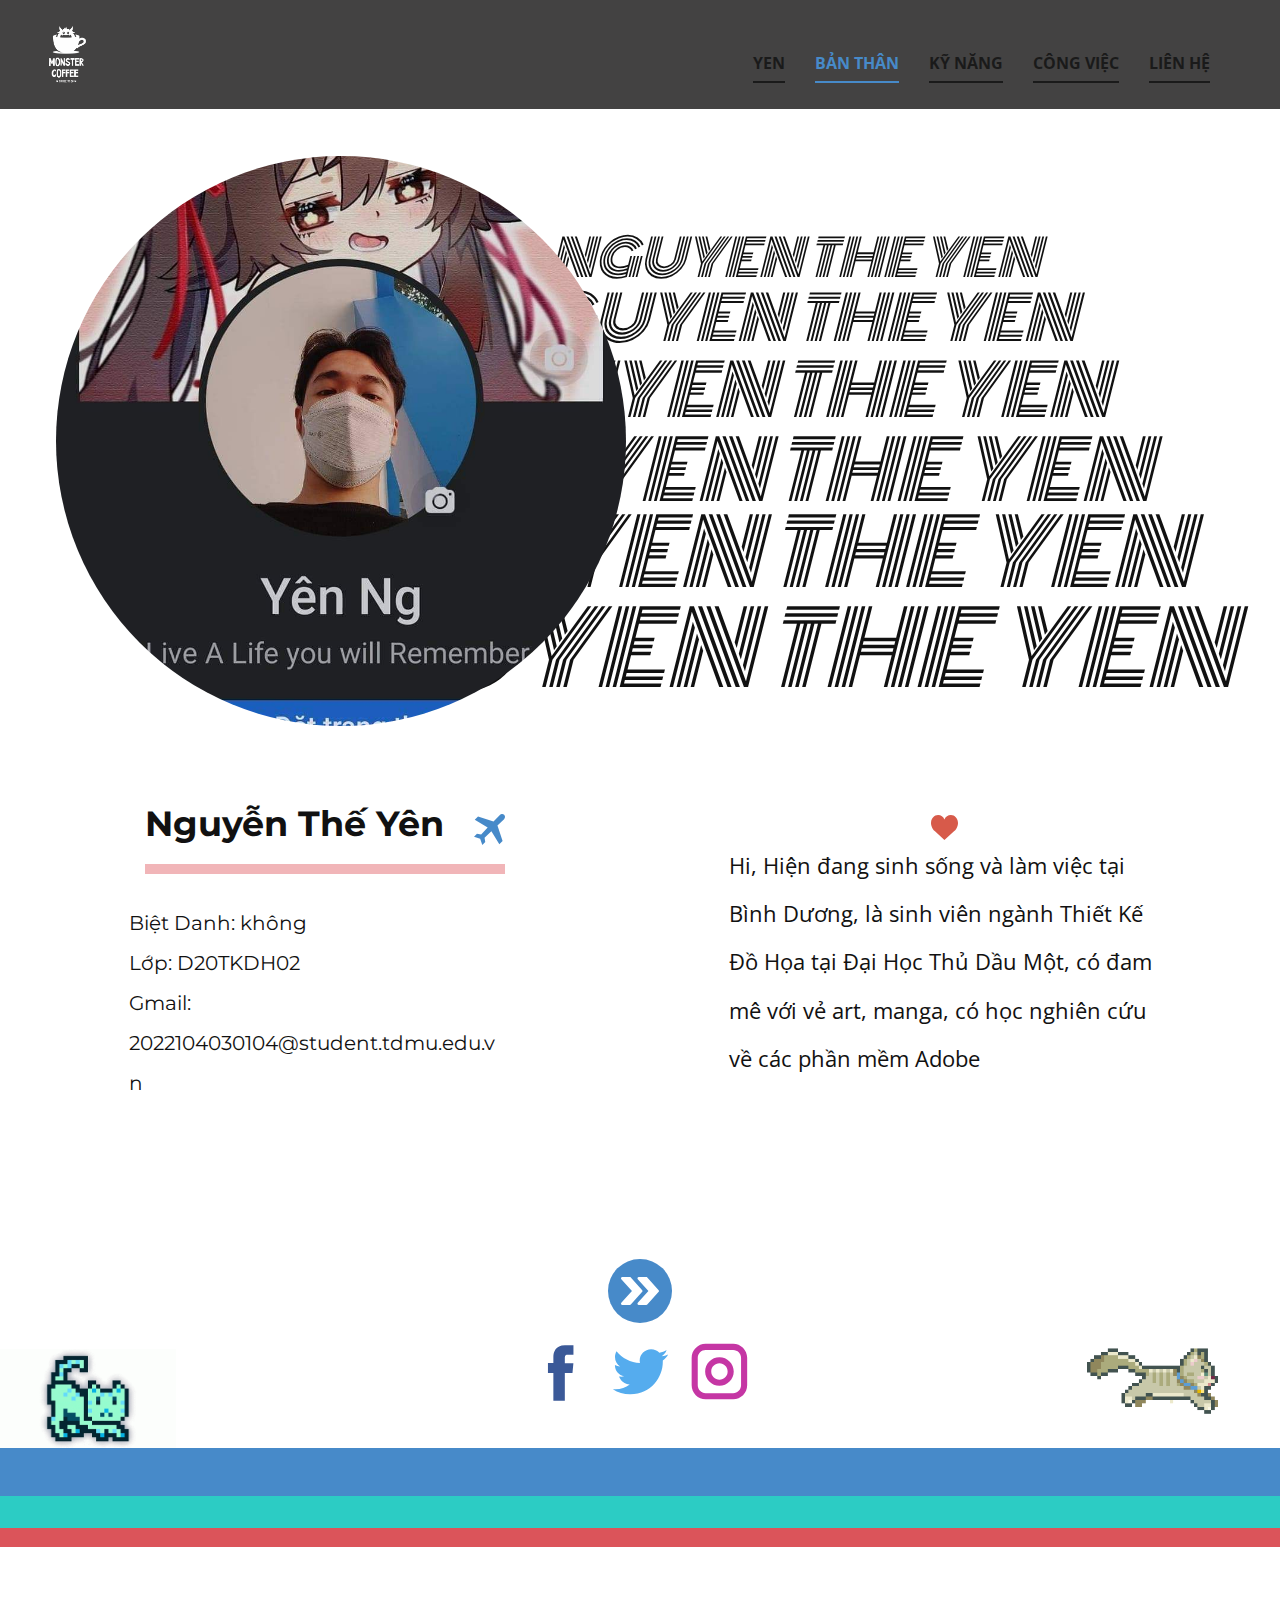
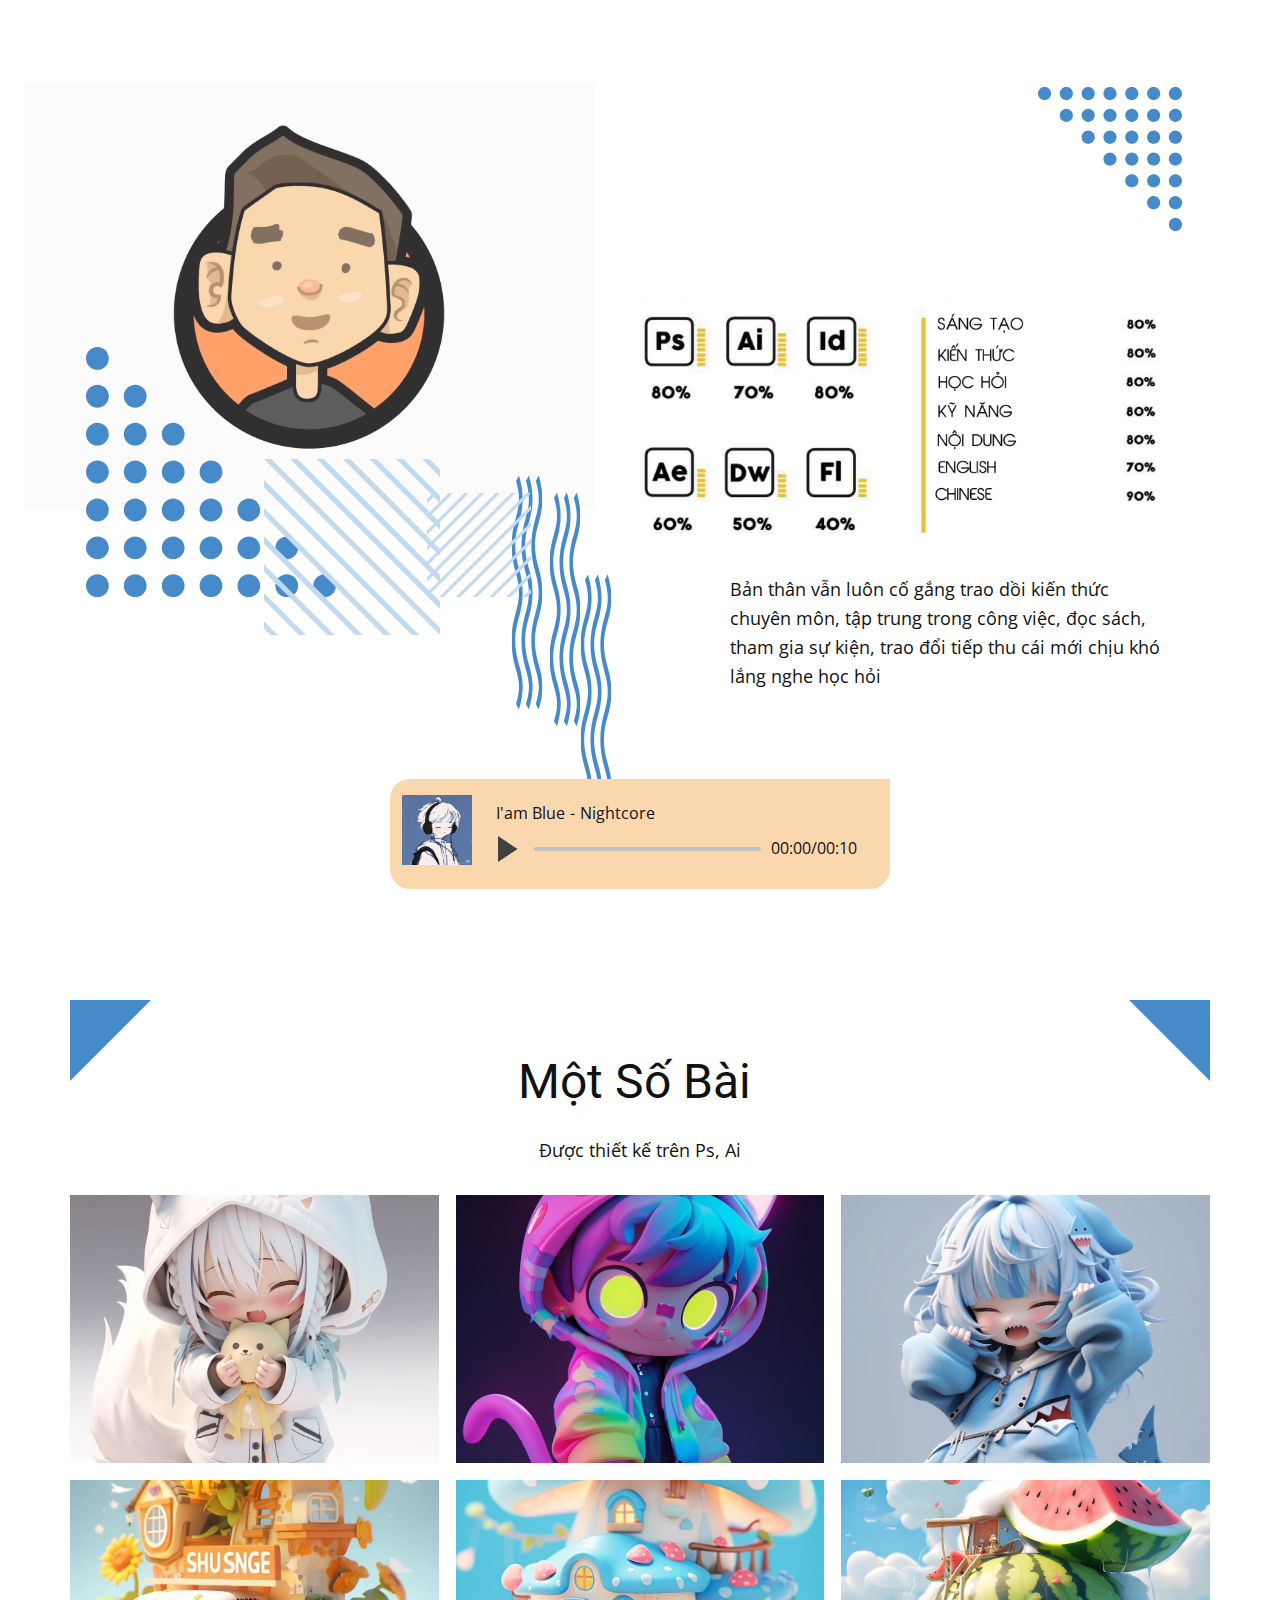
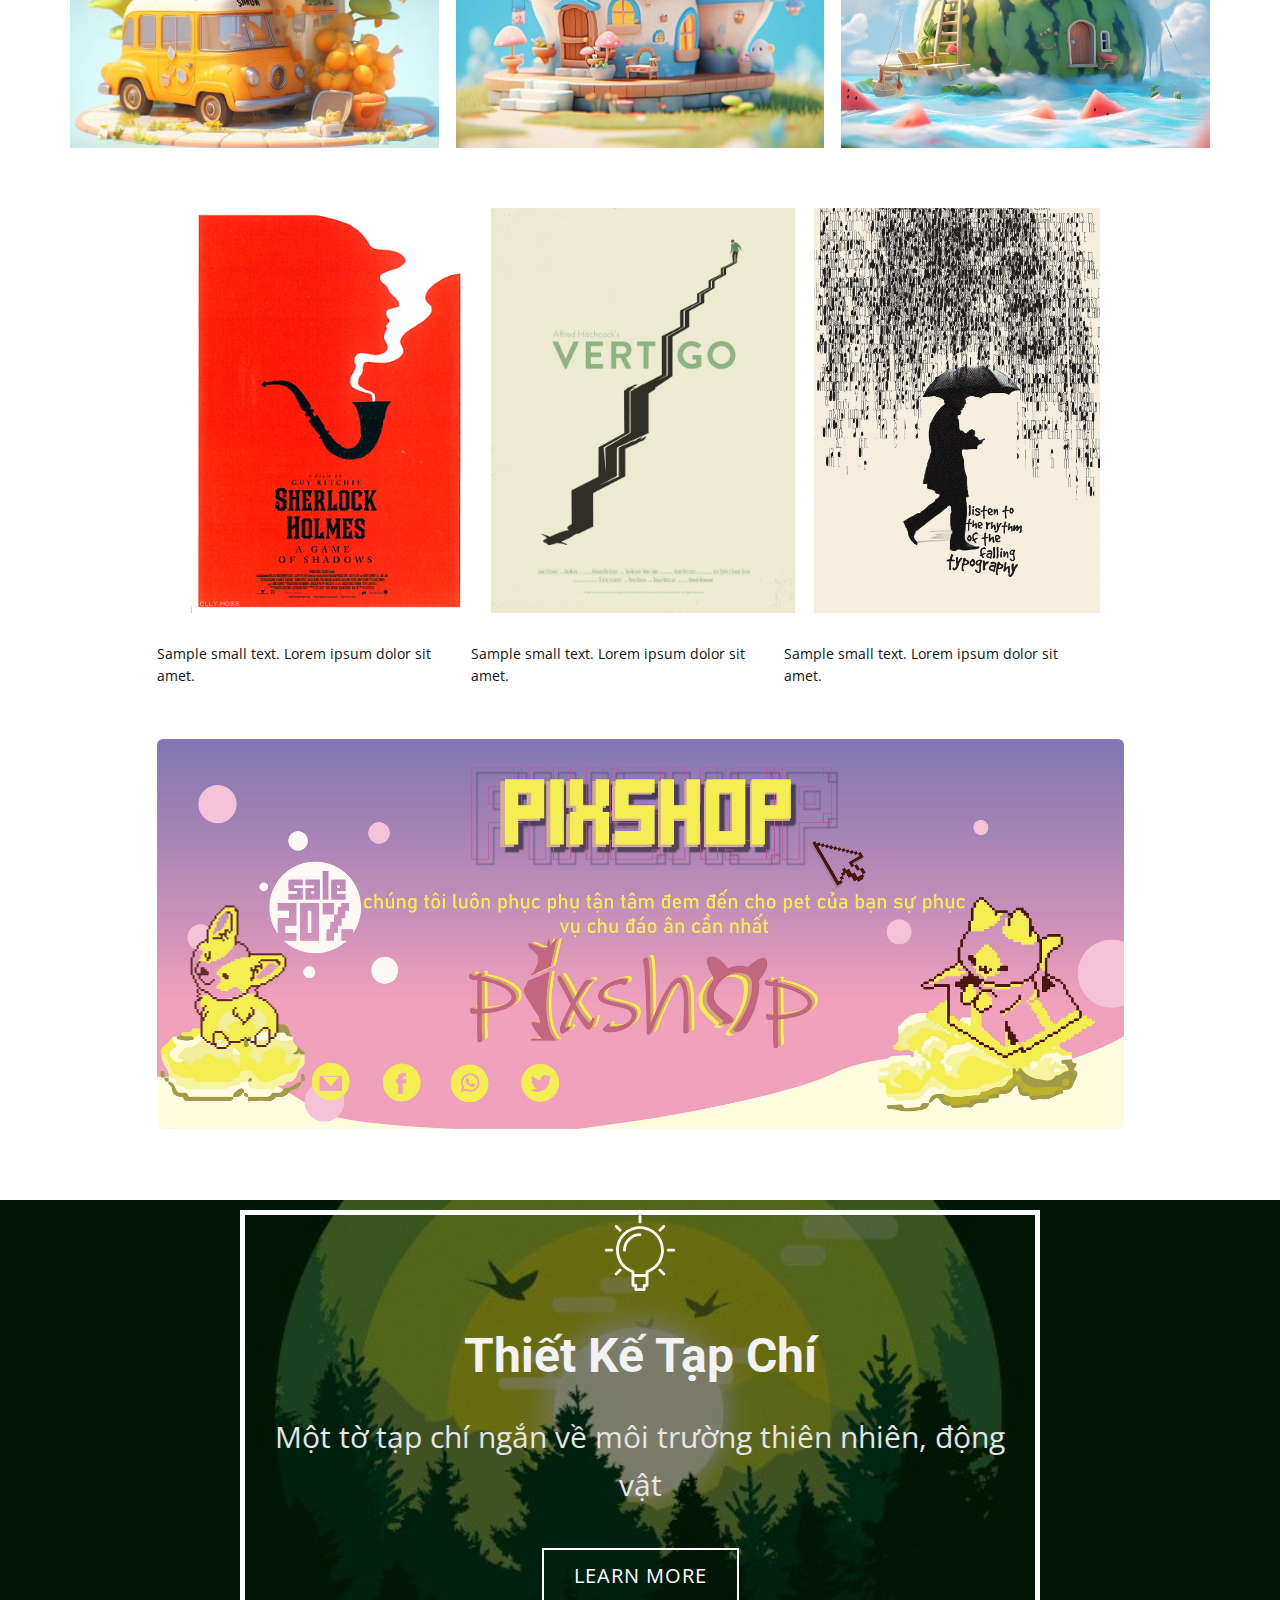
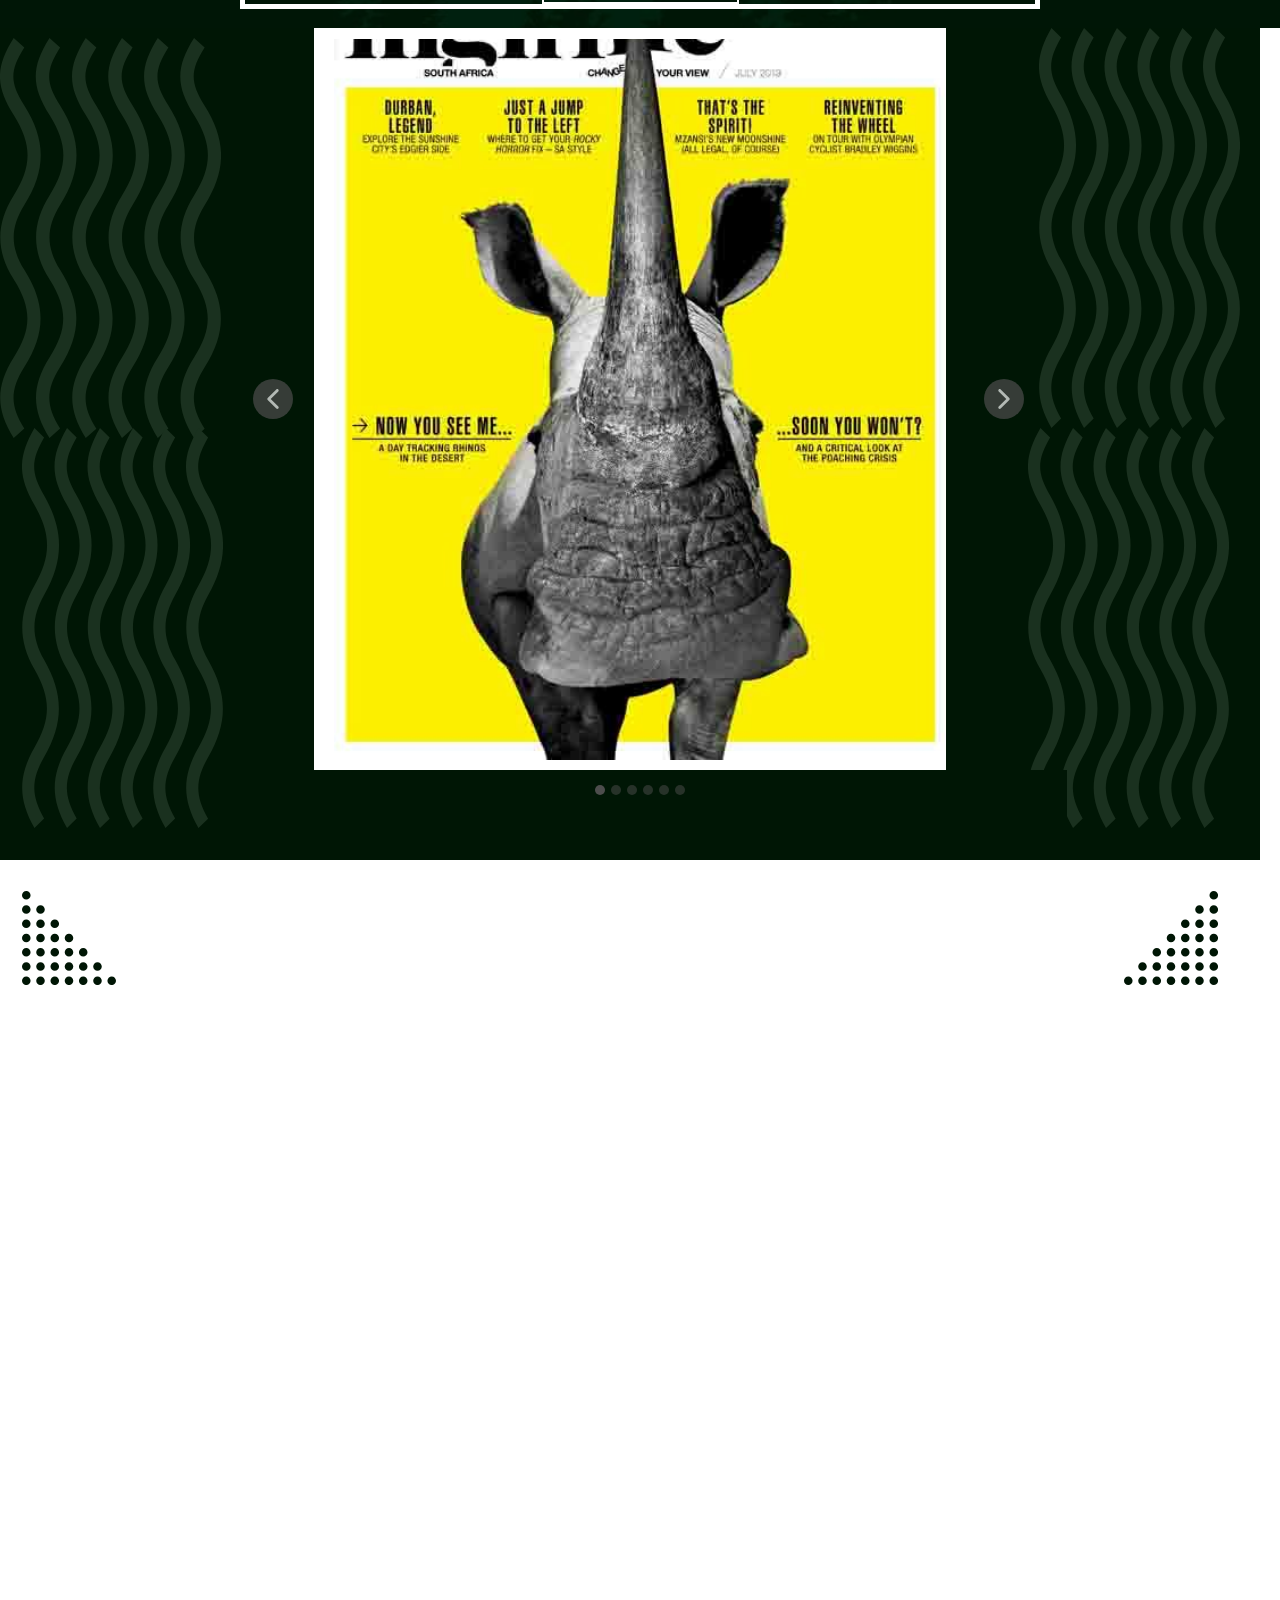
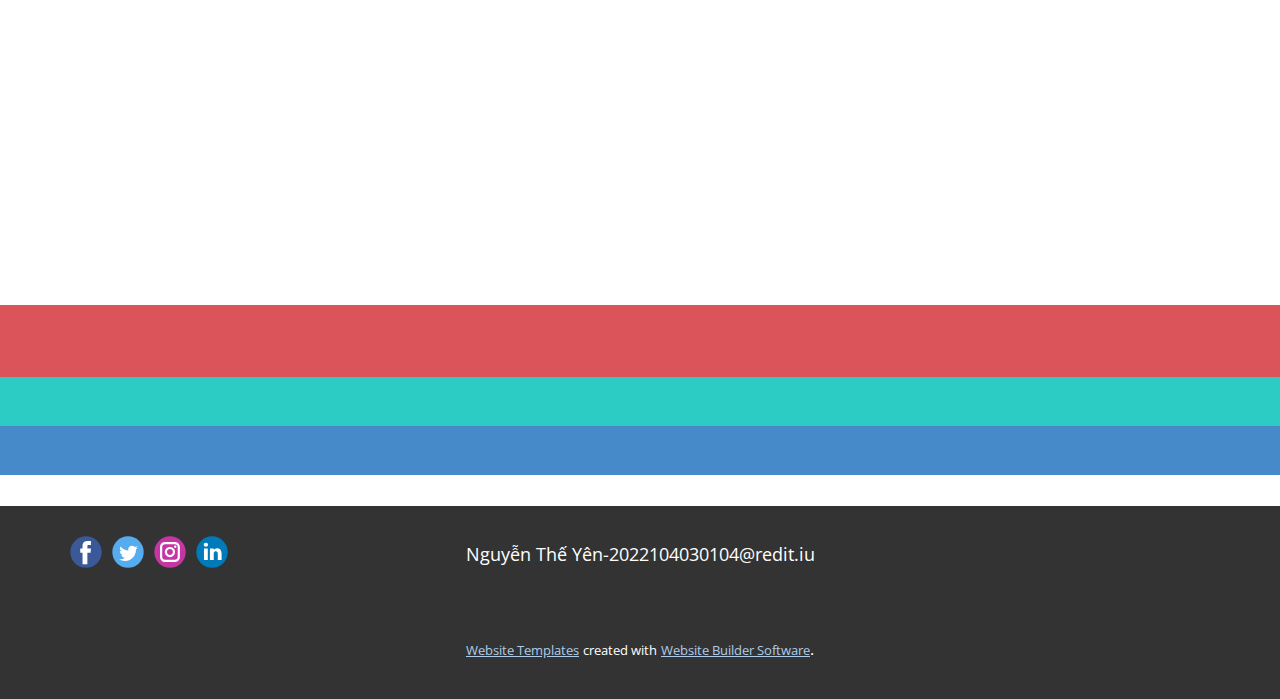
==== index.html @ 5bbfc41e "Add files via upload" ====
<!DOCTYPE html>
<html style="font-size: 16px;" lang="en"><head>
    <meta name="viewport" content="width=device-width, initial-scale=1.0">
    <meta charset="utf-8">
    <meta name="keywords" content="GradientFill, My Teams">
    <meta name="description" content="">
    <title>About</title>
    <link rel="stylesheet" href="nicepage.css" media="screen">
<link rel="stylesheet" href="About.css" media="screen">
    <script class="u-script" type="text/javascript" src="jquery.js" defer=""></script>
    <script class="u-script" type="text/javascript" src="nicepage.js" defer=""></script>
    <meta name="generator" content="Nicepage 5.14.0, nicepage.com">
    <meta name="referrer" content="origin">
    <link id="u-theme-google-font" rel="stylesheet" href="https://fonts.googleapis.com/css?family=Roboto:100,100i,300,300i,400,400i,500,500i,700,700i,900,900i|Open+Sans:300,300i,400,400i,500,500i,600,600i,700,700i,800,800i">
    <link id="u-page-google-font" rel="stylesheet" href="https://fonts.googleapis.com/css?family=Montserrat:100,100i,200,200i,300,300i,400,400i,500,500i,600,600i,700,700i,800,800i,900,900i|Lobster:400|Monoton:400">
    
    
    
    
    
    
    <script type="application/ld+json">{
		"@context": "http://schema.org",
		"@type": "Organization",
		"name": "",
		"logo": "images/MonsterCoffee.png",
		"sameAs": []
}</script>
    <meta name="theme-color" content="#478ac9">
    <meta property="og:title" content="About">
    <meta property="og:type" content="website">
  <meta data-intl-tel-input-cdn-path="intlTelInput/"></head>
  <body data-home-page="About.html" data-home-page-title="About" class="u-body u-overlap u-xl-mode" data-lang="en"><header class="u-clearfix u-header u-header" id="sec-ef77"><img class="u-image u-image-default u-image-1" src="images/MonsterCoffee.png" alt="" data-image-width="512" data-image-height="384"><nav class="u-align-left u-font-size-14 u-menu u-menu-one-level u-nav-spacing-25 u-offcanvas u-menu-1" data-responsive-from="MD">
        <div class="menu-collapse" style="font-size: 1rem; letter-spacing: 0px; font-weight: 700; text-transform: uppercase;">
          <a class="u-button-style u-custom-active-border-color u-custom-active-color u-custom-border u-custom-border-color u-custom-borders u-custom-hover-border-color u-custom-hover-color u-custom-left-right-menu-spacing u-custom-padding-bottom u-custom-text-active-color u-custom-text-color u-custom-text-decoration u-custom-text-hover-color u-custom-top-bottom-menu-spacing u-nav-link" href="#" style="padding: 4px 0px; font-size: calc(1em + 8px);">
            <svg class="u-svg-link" preserveAspectRatio="xMidYMin slice" viewBox="0 0 302 302" style=""><use xmlns:xlink="http://www.w3.org/1999/xlink" xlink:href="#svg-7b92"></use></svg>
            <svg xmlns="http://www.w3.org/2000/svg" xmlns:xlink="http://www.w3.org/1999/xlink" version="1.1" id="svg-7b92" x="0px" y="0px" viewBox="0 0 302 302" style="enable-background:new 0 0 302 302;" xml:space="preserve" class="u-svg-content"><g><rect y="36" width="302" height="30"></rect><rect y="236" width="302" height="30"></rect><rect y="136" width="302" height="30"></rect>
</g><g></g><g></g><g></g><g></g><g></g><g></g><g></g><g></g><g></g><g></g><g></g><g></g><g></g><g></g><g></g></svg>
          </a>
        </div>
        <div class="u-custom-menu u-nav-container">
          <ul class="u-custom-font u-nav u-spacing-30 u-text-font u-unstyled u-nav-1"><li class="u-nav-item"><a class="u-border-2 u-border-active-palette-1-base u-border-grey-90 u-border-hover-palette-1-base u-border-no-left u-border-no-right u-border-no-top u-button-style u-nav-link u-radius-7 u-text-active-palette-1-base u-text-grey-90 u-text-hover-palette-1-base" href="About.html#carousel_2aae" style="padding: 10px 0px;">Yen</a>
</li><li class="u-nav-item"><a class="u-border-2 u-border-active-palette-1-base u-border-grey-90 u-border-hover-palette-1-base u-border-no-left u-border-no-right u-border-no-top u-button-style u-nav-link u-radius-7 u-text-active-palette-1-base u-text-grey-90 u-text-hover-palette-1-base" href="About.html#carousel_2aae" style="padding: 10px 0px;">Bản Thân</a>
</li><li class="u-nav-item"><a class="u-border-2 u-border-active-palette-1-base u-border-grey-90 u-border-hover-palette-1-base u-border-no-left u-border-no-right u-border-no-top u-button-style u-nav-link u-radius-7 u-text-active-palette-1-base u-text-grey-90 u-text-hover-palette-1-base" href="About.html#carousel_15d8" style="padding: 10px 0px;">Kỹ Năng</a>
</li><li class="u-nav-item"><a class="u-border-2 u-border-active-palette-1-base u-border-grey-90 u-border-hover-palette-1-base u-border-no-left u-border-no-right u-border-no-top u-button-style u-nav-link u-radius-7 u-text-active-palette-1-base u-text-grey-90 u-text-hover-palette-1-base" href="About.html#sec-03ba" style="padding: 10px 0px;">Công Việc</a>
</li><li class="u-nav-item"><a class="u-border-2 u-border-active-palette-1-base u-border-grey-90 u-border-hover-palette-1-base u-border-no-left u-border-no-right u-border-no-top u-button-style u-nav-link u-radius-7 u-text-active-palette-1-base u-text-grey-90 u-text-hover-palette-1-base" href="About.html#carousel_a895" style="padding: 10px 0px;">Liên Hệ</a>
</li></ul>
        </div>
        <div class="u-custom-menu u-nav-container-collapse">
          <div class="u-align-center u-black u-container-style u-inner-container-layout u-opacity u-opacity-95 u-sidenav">
            <div class="u-inner-container-layout u-sidenav-overflow">
              <div class="u-menu-close"></div>
              <ul class="u-align-center u-nav u-popupmenu-items u-unstyled u-nav-2"><li class="u-nav-item"><a class="u-button-style u-nav-link" href="About.html#carousel_2aae">Yen</a>
</li><li class="u-nav-item"><a class="u-button-style u-nav-link" href="About.html#carousel_2aae">Bản Thân</a>
</li><li class="u-nav-item"><a class="u-button-style u-nav-link" href="About.html#carousel_15d8">Kỹ Năng</a>
</li><li class="u-nav-item"><a class="u-button-style u-nav-link" href="About.html#sec-03ba">Công Việc</a>
</li><li class="u-nav-item"><a class="u-button-style u-nav-link" href="About.html#carousel_a895">Liên Hệ</a>
</li></ul>
            </div>
          </div>
          <div class="u-black u-menu-overlay u-opacity u-opacity-70"></div>
        </div>
      </nav><a href="https://www.youtube.com/" class="u-image u-logo u-image-2" data-image-width="512" data-image-height="384" title="logo">
        <img src="images/MonsterCoffee.png" class="u-logo-image u-logo-image-1">
      </a></header>
    <section class="u-align-center u-clearfix u-lightbox u-section-1" id="carousel_2aae">
      
      
      
      
      
      
      
      <h1 class="u-custom-font u-hover-feature u-text u-text-1" data-animation-name="customAnimationIn" data-animation-duration="1000" data-animation-direction="">NGUYEN THE YEN</h1>
      <h1 class="u-custom-font u-hover-feature u-text u-text-2" data-animation-name="customAnimationIn" data-animation-duration="1000" data-animation-direction="">NGUYEN THE YEN</h1>
      <h1 class="u-custom-font u-hover-feature u-text u-text-3" data-animation-name="customAnimationIn" data-animation-duration="1000" data-animation-direction="">NGUYEN THE YEN</h1>
      <h1 class="u-custom-font u-hover-feature u-text u-text-4" data-animation-name="customAnimationIn" data-animation-duration="1000" data-animation-direction="">NGUYEN THE YEN</h1>
      <h1 class="u-custom-font u-hover-feature u-text u-text-5" data-animation-name="customAnimationIn" data-animation-duration="1000" data-animation-direction="">NGUYEN THE YEN</h1>
      <h1 class="u-custom-font u-hover-feature u-text u-text-6" data-animation-name="customAnimationIn" data-animation-duration="1000" data-animation-direction="">NGUYEN THE YEN</h1>
      <div class="u-hover-feature u-image u-image-circle u-image-1" data-image-width="958" data-image-height="960"></div>
      <h2 class="u-custom-font u-font-montserrat u-text u-text-default u-text-7">Nguyễn Thế Yên</h2><span class="u-icon u-icon-1"><svg class="u-svg-link" preserveAspectRatio="xMidYMin slice" viewBox="0 0 50 50" style=""><use xmlns:xlink="http://www.w3.org/1999/xlink" xlink:href="#svg-5631"></use></svg><svg class="u-svg-content" viewBox="0 0 50 50" x="0px" y="0px" id="svg-5631" style="enable-background:new 0 0 50 50;"><path style="fill:currentColor;" d="M24.85,10.126c2.018-4.783,6.628-8.125,11.99-8.125c7.223,0,12.425,6.179,13.079,13.543
	c0,0,0.353,1.828-0.424,5.119c-1.058,4.482-3.545,8.464-6.898,11.503L24.85,48L7.402,32.165c-3.353-3.038-5.84-7.021-6.898-11.503
	c-0.777-3.291-0.424-5.119-0.424-5.119C0.734,8.179,5.936,2,13.159,2C18.522,2,22.832,5.343,24.85,10.126z"></path></svg></span>
      <div class="u-shape u-shape-svg u-text-palette-1-base u-shape-1">
        <svg class="u-svg-link" preserveAspectRatio="none" viewBox="0 0 160 160" style=""><use xmlns:xlink="http://www.w3.org/1999/xlink" xlink:href="#svg-e3fe"></use></svg>
        <svg class="u-svg-content" viewBox="0 0 160 160" x="0px" y="0px" id="svg-e3fe"><g><g><path d="M155.5,4.5c-6.1-6.1-16.1-6-22,0.2l-32.8,34.2l-80-26.5L3.9,29.2l66.7,41.1l-33.7,35.2l-21.6-3.6L0,117.1l31.8,11.1
			L42.9,160l15.2-15.2l-3.6-21.6l35.2-33.7l41.1,66.7l16.8-16.8l-26.5-80l34.2-32.8C161.5,20.6,161.6,10.6,155.5,4.5z"></path>
</g>
</g></svg>
      </div>
      <p class="u-align-left u-text u-text-8">Hi, Hiện đang sinh sống và làm việc tại Bình Dương, là sinh viên ngành Thiết Kế Đồ Họa tại Đại Học Thủ Dầu Một, có đam mê với vẻ art, manga, có học nghiên cứu về các phần mềm Adobe&nbsp;</p>
      <div class="u-border-10 u-border-palette-2-light-2 u-line u-line-horizontal u-line-1"></div>
      <p class="u-align-left u-custom-font u-font-montserrat u-text u-text-9">Biệt Danh: không<br>Lớp: D20TKDH02<br>Gmail: 2022104030104@student.tdmu.edu.vn<br>
        <br>
        <br>
      </p><span class="u-icon u-icon-circle u-palette-1-base u-text-white u-icon-2"><svg class="u-svg-link" preserveAspectRatio="xMidYMin slice" viewBox="0 0 480.026 480.026" style=""><use xmlns:xlink="http://www.w3.org/1999/xlink" xlink:href="#svg-f6ea"></use></svg><svg class="u-svg-content" viewBox="0 0 480.026 480.026" x="0px" y="0px" id="svg-f6ea" style="enable-background:new 0 0 480.026 480.026;"><g><g><path d="M475.922,229.325l-144-160c-3.072-3.392-7.36-5.312-11.904-5.312h-96c-6.304,0-12.032,3.712-14.624,9.472    c-2.56,5.792-1.504,12.544,2.72,17.216l134.368,149.312l-134.368,149.28c-4.224,4.704-5.312,11.456-2.72,17.216    c2.592,5.792,8.32,9.504,14.624,9.504h96c4.544,0,8.832-1.952,11.904-5.28l144-160    C481.394,244.653,481.394,235.373,475.922,229.325z"></path>
</g>
</g><g><g><path d="M267.922,229.325l-144-160c-3.072-3.392-7.36-5.312-11.904-5.312h-96c-6.304,0-12.032,3.712-14.624,9.472    c-2.56,5.792-1.504,12.544,2.72,17.216l134.368,149.312L4.114,389.293c-4.224,4.704-5.312,11.456-2.72,17.216    c2.592,5.792,8.32,9.504,14.624,9.504h96c4.544,0,8.832-1.952,11.904-5.28l144-160    C273.394,244.653,273.394,235.373,267.922,229.325z"></path>
</g>
</g></svg></span>
      <div class="u-social-icons u-spacing-10 u-social-icons-1">
        <a class="u-social-url" title="facebook" target="_blank" href="https://facebook.com/name"><span class="u-icon u-social-facebook u-social-icon u-icon-3"><svg class="u-svg-link" preserveAspectRatio="xMidYMin slice" viewBox="0 0 112 112" style=""><use xmlns:xlink="http://www.w3.org/1999/xlink" xlink:href="#svg-26db"></use></svg><svg class="u-svg-content" viewBox="0 0 112 112" x="0" y="0" id="svg-26db"><path fill="currentColor" d="M75.5,28.8H65.4c-1.5,0-4,0.9-4,4.3v9.4h13.9l-1.5,15.8H61.4v45.1H42.8V58.3h-8.8V42.4h8.8V32.2
c0-7.4,3.4-18.8,18.8-18.8h13.8v15.4H75.5z"></path></svg></span>
        </a>
        <a class="u-social-url" title="twitter" target="_blank" href="https://twitter.com/name"><span class="u-icon u-social-icon u-social-twitter u-icon-4"><svg class="u-svg-link" preserveAspectRatio="xMidYMin slice" viewBox="0 0 112 112" style=""><use xmlns:xlink="http://www.w3.org/1999/xlink" xlink:href="#svg-1af0"></use></svg><svg class="u-svg-content" viewBox="0 0 112 112" x="0" y="0" id="svg-1af0"><path fill="currentColor" d="M92.2,38.2c0,0.8,0,1.6,0,2.3c0,24.3-18.6,52.4-52.6,52.4c-10.6,0.1-20.2-2.9-28.5-8.2
	c1.4,0.2,2.9,0.2,4.4,0.2c8.7,0,16.7-2.9,23-7.9c-8.1-0.2-14.9-5.5-17.3-12.8c1.1,0.2,2.4,0.2,3.4,0.2c1.6,0,3.3-0.2,4.8-0.7
	c-8.4-1.6-14.9-9.2-14.9-18c0-0.2,0-0.2,0-0.2c2.5,1.4,5.4,2.2,8.4,2.3c-5-3.3-8.3-8.9-8.3-15.4c0-3.4,1-6.5,2.5-9.2
	c9.1,11.1,22.7,18.5,38,19.2c-0.2-1.4-0.4-2.8-0.4-4.3c0.1-10,8.3-18.2,18.5-18.2c5.4,0,10.1,2.2,13.5,5.7c4.3-0.8,8.1-2.3,11.7-4.5
	c-1.4,4.3-4.3,7.9-8.1,10.1c3.7-0.4,7.3-1.4,10.6-2.9C98.9,32.3,95.7,35.5,92.2,38.2z"></path></svg></span>
        </a>
        <a class="u-social-url" title="instagram" target="_blank" href="https://instagram.com/name"><span class="u-icon u-social-icon u-social-instagram u-icon-5"><svg class="u-svg-link" preserveAspectRatio="xMidYMin slice" viewBox="0 0 112 112" style=""><use xmlns:xlink="http://www.w3.org/1999/xlink" xlink:href="#svg-e34d"></use></svg><svg class="u-svg-content" viewBox="0 0 112 112" x="0" y="0" id="svg-e34d"><path fill="currentColor" d="M55.9,32.9c-12.8,0-23.2,10.4-23.2,23.2s10.4,23.2,23.2,23.2s23.2-10.4,23.2-23.2S68.7,32.9,55.9,32.9z
	 M55.9,69.4c-7.4,0-13.3-6-13.3-13.3c-0.1-7.4,6-13.3,13.3-13.3s13.3,6,13.3,13.3C69.3,63.5,63.3,69.4,55.9,69.4z"></path><path fill="#FFFFFF" d="M79.7,26.8c-3,0-5.4,2.5-5.4,5.4s2.5,5.4,5.4,5.4c3,0,5.4-2.5,5.4-5.4S82.7,26.8,79.7,26.8z"></path><path fill="currentColor" d="M78.2,11H33.5C21,11,10.8,21.3,10.8,33.7v44.7c0,12.6,10.2,22.8,22.7,22.8h44.7c12.6,0,22.7-10.2,22.7-22.7
	V33.7C100.8,21.1,90.6,11,78.2,11z M91,78.4c0,7.1-5.8,12.8-12.8,12.8H33.5c-7.1,0-12.8-5.8-12.8-12.8V33.7
	c0-7.1,5.8-12.8,12.8-12.8h44.7c7.1,0,12.8,5.8,12.8,12.8V78.4z"></path></svg></span>
        </a>
      </div>
      <img class="u-image u-image-contain u-image-default u-preserve-proportions u-image-2" src="images/giphy.gif" alt="" data-image-width="240" data-image-height="180">
      <img class="u-image u-image-contain u-image-default u-image-3" src="images/colorful-pixel-cute-cat-l7gbiejnnk2f75f5.gif" alt="" data-image-width="886" data-image-height="500">
      <div class="u-expanded-width u-palette-1-base u-shape u-shape-rectangle u-shape-2"></div>
      <div class="u-expanded-width u-palette-4-base u-shape u-shape-rectangle u-shape-3"></div>
      <div class="u-expanded-width u-palette-2-base u-shape u-shape-rectangle u-shape-4"></div>
    </section>
    <section class="u-clearfix u-section-2" id="carousel_15d8">
      
      <div class="u-clearfix u-sheet u-sheet-1">
        <img class="u-image u-image-contain u-image-default u-image-1" src="images/GloryAmadeaGraphicDesignPortfolio2016-01.jpg" alt="" data-image-width="4396" data-image-height="2042">
        <img class="u-image u-image-default u-image-2" src="images/8145a871d9c4d67ec06e047ccc6574b4.gif" alt="" data-image-width="800" data-image-height="600">
        <div class="u-shape u-shape-svg u-text-palette-1-base u-shape-1" data-animation-name="flipIn" data-animation-duration="1000" data-animation-direction="X">
          <svg class="u-svg-link" preserveAspectRatio="none" viewBox="0 0 160 130" style=""><use xmlns:xlink="http://www.w3.org/1999/xlink" xlink:href="#svg-6f43"></use></svg>
          <svg class="u-svg-content" viewBox="0 0 160 130" x="0px" y="0px" id="svg-6f43"><path d="M52.6,11.4C12,28.8-29.7,90.3,29.4,124c19.1,10.9,43.7,6.6,57.2-10.7c0.4-0.5,0.8-1,1.1-1.5c17.8-24.6,32.6-4.1,48.4-8.5
	C180.4,91.2,168.9-38.5,52.6,11.4z"></path></svg>
        </div>
        <div class="u-align-left u-rotation-parent u-rotation-parent-1">
          <div class="u-shape u-shape-svg u-text-palette-1-base u-shape-2">
            <svg class="u-svg-link" preserveAspectRatio="none" viewBox="0 0 160 50" style=""><use xmlns:xlink="http://www.w3.org/1999/xlink" xlink:href="#svg-0b47"></use></svg>
            <svg class="u-svg-content" viewBox="0 0 160 50" x="0px" y="0px" id="svg-0b47" style="enable-background:new 0 0 160 50;"><path d="M133,26.7c-13.9,9.7-25.8,9.7-39.8,0c-9.1-6.3-16.8-6.3-25.9,0c-13.8,9.6-25.1,9.6-38.9,0c-9.2-6.4-15.4-6.4-24.6,0L0,22
	c11.2-7.8,20.6-8.1,32.2,0c11,7.6,19,8.5,31.3,0c11.6-8.1,22.4-7.7,33.5,0c11.4,8,20.3,8.3,32.2,0c11.6-8.1,19.2-8.1,30.8,0
	l-3.8,4.7C146.9,20.2,142.3,20.2,133,26.7z M133,10.8c-13.9,9.7-25.8,9.7-39.8,0c-9.1-6.3-16.8-6.3-25.9,0
	c-13.8,9.6-25.1,9.6-38.9,0c-9.2-6.4-15.4-6.4-24.6,0L0,6.1c11.2-7.8,20.6-8.1,32.2,0c11,7.6,19,8.5,31.3,0C75.1-2,85.9-1.6,97,6.1
	c11.4,8,20.3,8.3,32.2,0C140.8-2,148.4-2,160,6.1l-3.8,4.7C146.9,4.3,142.3,4.3,133,10.8z M32.2,38c11,7.6,19,8.5,31.3,0
	c11.6-8.1,22.4-7.7,33.5,0c11.4,8,20.3,8.3,32.2,0c11.6-8.1,19.2-8.1,30.8,0l-3.8,4.7c-9.3-6.5-13.9-6.5-23.3,0
	c-13.9,9.7-25.8,9.7-39.8,0c-9.1-6.3-16.8-6.3-25.9,0c-13.8,9.6-25.1,9.6-38.9,0c-9.2-6.4-15.4-6.4-24.6,0L0,38
	C11.2,30.2,20.6,29.9,32.2,38z"></path></svg>
          </div>
        </div>
        <div class="u-align-left u-rotation-parent u-rotation-parent-2">
          <div class="u-shape u-shape-svg u-text-palette-1-base u-shape-3">
            <svg class="u-svg-link" preserveAspectRatio="none" viewBox="0 0 160 50" style=""><use xmlns:xlink="http://www.w3.org/1999/xlink" xlink:href="#svg-cd1f"></use></svg>
            <svg class="u-svg-content" viewBox="0 0 160 50" x="0px" y="0px" id="svg-cd1f" style="enable-background:new 0 0 160 50;"><path d="M133,26.7c-13.9,9.7-25.8,9.7-39.8,0c-9.1-6.3-16.8-6.3-25.9,0c-13.8,9.6-25.1,9.6-38.9,0c-9.2-6.4-15.4-6.4-24.6,0L0,22
	c11.2-7.8,20.6-8.1,32.2,0c11,7.6,19,8.5,31.3,0c11.6-8.1,22.4-7.7,33.5,0c11.4,8,20.3,8.3,32.2,0c11.6-8.1,19.2-8.1,30.8,0
	l-3.8,4.7C146.9,20.2,142.3,20.2,133,26.7z M133,10.8c-13.9,9.7-25.8,9.7-39.8,0c-9.1-6.3-16.8-6.3-25.9,0
	c-13.8,9.6-25.1,9.6-38.9,0c-9.2-6.4-15.4-6.4-24.6,0L0,6.1c11.2-7.8,20.6-8.1,32.2,0c11,7.6,19,8.5,31.3,0C75.1-2,85.9-1.6,97,6.1
	c11.4,8,20.3,8.3,32.2,0C140.8-2,148.4-2,160,6.1l-3.8,4.7C146.9,4.3,142.3,4.3,133,10.8z M32.2,38c11,7.6,19,8.5,31.3,0
	c11.6-8.1,22.4-7.7,33.5,0c11.4,8,20.3,8.3,32.2,0c11.6-8.1,19.2-8.1,30.8,0l-3.8,4.7c-9.3-6.5-13.9-6.5-23.3,0
	c-13.9,9.7-25.8,9.7-39.8,0c-9.1-6.3-16.8-6.3-25.9,0c-13.8,9.6-25.1,9.6-38.9,0c-9.2-6.4-15.4-6.4-24.6,0L0,38
	C11.2,30.2,20.6,29.9,32.2,38z"></path></svg>
          </div>
        </div>
        <div class="u-rotation-parent u-rotation-parent-3">
          <div class="u-shape u-shape-svg u-text-palette-1-base u-shape-4">
            <svg class="u-svg-link" preserveAspectRatio="none" viewBox="0 0 160 50" style=""><use xmlns:xlink="http://www.w3.org/1999/xlink" xlink:href="#svg-bb08"></use></svg>
            <svg class="u-svg-content" viewBox="0 0 160 50" x="0px" y="0px" id="svg-bb08" style="enable-background:new 0 0 160 50;"><path d="M133,26.7c-13.9,9.7-25.8,9.7-39.8,0c-9.1-6.3-16.8-6.3-25.9,0c-13.8,9.6-25.1,9.6-38.9,0c-9.2-6.4-15.4-6.4-24.6,0L0,22
	c11.2-7.8,20.6-8.1,32.2,0c11,7.6,19,8.5,31.3,0c11.6-8.1,22.4-7.7,33.5,0c11.4,8,20.3,8.3,32.2,0c11.6-8.1,19.2-8.1,30.8,0
	l-3.8,4.7C146.9,20.2,142.3,20.2,133,26.7z M133,10.8c-13.9,9.7-25.8,9.7-39.8,0c-9.1-6.3-16.8-6.3-25.9,0
	c-13.8,9.6-25.1,9.6-38.9,0c-9.2-6.4-15.4-6.4-24.6,0L0,6.1c11.2-7.8,20.6-8.1,32.2,0c11,7.6,19,8.5,31.3,0C75.1-2,85.9-1.6,97,6.1
	c11.4,8,20.3,8.3,32.2,0C140.8-2,148.4-2,160,6.1l-3.8,4.7C146.9,4.3,142.3,4.3,133,10.8z M32.2,38c11,7.6,19,8.5,31.3,0
	c11.6-8.1,22.4-7.7,33.5,0c11.4,8,20.3,8.3,32.2,0c11.6-8.1,19.2-8.1,30.8,0l-3.8,4.7c-9.3-6.5-13.9-6.5-23.3,0
	c-13.9,9.7-25.8,9.7-39.8,0c-9.1-6.3-16.8-6.3-25.9,0c-13.8,9.6-25.1,9.6-38.9,0c-9.2-6.4-15.4-6.4-24.6,0L0,38
	C11.2,30.2,20.6,29.9,32.2,38z"></path></svg>
          </div>
        </div>
        <div class="u-align-left u-shape u-shape-svg u-text-palette-1-base u-shape-5">
          <svg class="u-svg-link" preserveAspectRatio="none" viewBox="0 0 160 160" style=""><use xmlns:xlink="http://www.w3.org/1999/xlink" xlink:href="#svg-2fc1"></use></svg>
          <svg class="u-svg-content" viewBox="0 0 160 160" x="0px" y="0px" id="svg-2fc1"><path d="M0,7.3c0,4,3.3,7.3,7.3,7.3s7.3-3.3,7.3-7.3S11.3,0,7.3,0S0,3.3,0,7.3z M24.2,31.5c0,4,3.3,7.3,7.3,7.3s7.3-3.3,7.3-7.3
	s-3.3-7.3-7.3-7.3S24.2,27.5,24.2,31.5z M0,31.5c0,4,3.3,7.3,7.3,7.3s7.3-3.3,7.3-7.3s-3.3-7.3-7.3-7.3S0,27.5,0,31.5z M48.5,55.8
	c0,4,3.3,7.3,7.3,7.3s7.3-3.3,7.3-7.3s-3.3-7.3-7.3-7.3S48.5,51.8,48.5,55.8z M24.2,55.8c0,4,3.3,7.3,7.3,7.3s7.3-3.3,7.3-7.3
	s-3.3-7.3-7.3-7.3S24.2,51.8,24.2,55.8z M0,55.8c0,4,3.3,7.3,7.3,7.3s7.3-3.3,7.3-7.3s-3.3-7.3-7.3-7.3S0,51.8,0,55.8z M72.7,80
	c0,4,3.3,7.3,7.3,7.3s7.3-3.3,7.3-7.3S84,72.7,80,72.7S72.7,76,72.7,80z M48.5,80c0,4,3.3,7.3,7.3,7.3s7.3-3.3,7.3-7.3
	s-3.3-7.3-7.3-7.3S48.5,76,48.5,80z M24.2,80c0,4,3.3,7.3,7.3,7.3s7.3-3.3,7.3-7.3s-3.3-7.3-7.3-7.3S24.2,76,24.2,80z M0,80
	c0,4,3.3,7.3,7.3,7.3s7.3-3.3,7.3-7.3s-3.3-7.3-7.3-7.3S0,76,0,80z M96.9,104.3c0,4,3.3,7.3,7.3,7.3s7.3-3.3,7.3-7.3
	s-3.3-7.3-7.3-7.3C100.3,97,97,100.3,96.9,104.3z M72.7,104.3c0,4,3.3,7.3,7.3,7.3s7.3-3.3,7.3-7.3S84,97,80,97
	S72.7,100.3,72.7,104.3z M48.5,104.3c0,4,3.3,7.3,7.3,7.3s7.3-3.3,7.3-7.3S59.8,97,55.8,97S48.5,100.3,48.5,104.3z M24.2,104.3
	c0,4,3.3,7.3,7.3,7.3s7.3-3.3,7.3-7.3S35.5,97,31.5,97S24.2,100.3,24.2,104.3z M0,104.3c0,4,3.3,7.3,7.3,7.3s7.3-3.3,7.3-7.3
	S11.3,97,7.3,97S0,100.3,0,104.3z M121.2,128.5c0,4,3.3,7.3,7.3,7.3s7.3-3.3,7.3-7.3s-3.3-7.3-7.3-7.3S121.2,124.5,121.2,128.5z
	 M96.9,128.5c0,4,3.3,7.3,7.3,7.3s7.3-3.3,7.3-7.3s-3.3-7.3-7.3-7.3C100.3,121.2,97,124.5,96.9,128.5z M72.7,128.5
	c0,4,3.3,7.3,7.3,7.3s7.3-3.3,7.3-7.3s-3.3-7.3-7.3-7.3S72.7,124.5,72.7,128.5z M48.5,128.5c0,4,3.3,7.3,7.3,7.3s7.3-3.3,7.3-7.3
	s-3.3-7.3-7.3-7.3S48.5,124.5,48.5,128.5z M24.2,128.5c0,4,3.3,7.3,7.3,7.3s7.3-3.3,7.3-7.3s-3.3-7.3-7.3-7.3S24.2,124.5,24.2,128.5
	z M0,128.5c0,4,3.3,7.3,7.3,7.3s7.3-3.3,7.3-7.3s-3.3-7.3-7.3-7.3S0,124.5,0,128.5z M145.4,152.8c0,4,3.3,7.3,7.3,7.3
	s7.3-3.3,7.3-7.3s-3.3-7.3-7.3-7.3C148.8,145.5,145.5,148.8,145.4,152.8z M121.2,152.8c0,4,3.3,7.3,7.3,7.3s7.3-3.3,7.3-7.3
	s-3.3-7.3-7.3-7.3S121.2,148.8,121.2,152.8z M96.9,152.8c0,4,3.3,7.3,7.3,7.3s7.3-3.3,7.3-7.3s-3.3-7.3-7.3-7.3
	C100.3,145.5,97,148.8,96.9,152.8z M72.7,152.8c0,4,3.3,7.3,7.3,7.3s7.3-3.3,7.3-7.3s-3.3-7.3-7.3-7.3S72.7,148.8,72.7,152.8z
	 M48.5,152.8c0,4,3.3,7.3,7.3,7.3s7.3-3.3,7.3-7.3s-3.3-7.3-7.3-7.3S48.5,148.8,48.5,152.8z M24.2,152.8c0,4,3.3,7.3,7.3,7.3
	s7.3-3.3,7.3-7.3s-3.3-7.3-7.3-7.3S24.2,148.8,24.2,152.8z M0,152.8c0,4,3.3,7.3,7.3,7.3s7.3-3.3,7.3-7.3s-3.3-7.3-7.3-7.3
	S0,148.8,0,152.8z"></path></svg>
        </div>
        <div class="u-shape u-shape-svg u-text-custom-color-2 u-shape-6">
          <svg class="u-svg-link" preserveAspectRatio="none" viewBox="0 0 160 160" style=""><use xmlns:xlink="http://www.w3.org/1999/xlink" xlink:href="#svg-2a74"></use></svg>
          <svg class="u-svg-content" viewBox="0 0 160 160" x="0px" y="0px" id="svg-2a74" style="enable-background:new 0 0 160 160;"><path d="M0,153.3L153.3,0h6.7L0,160V153.3z M129.6,0h6.7L0,136.3v-6.7L129.6,0z M105.6,0h6.7L0,112.3v-6.7L105.6,0z M81.6,0h6.7
	L0,88.3v-6.7L81.6,0z M57.6,0h6.7L0,64.3v-6.7L57.6,0z M33.3,0H40L0,40v-6.7L33.3,0z M9.6,0h6.7L0,16.3V9.6L9.6,0z M18.9,160
	L160,18.9v6.7L25.6,160H18.9z M44.5,160L160,44.5v6.7L51.2,160H44.5z M70.2,160L160,70.2V77l-83,83H70.2z M95.8,160L160,95.8v6.7
	L102.6,160H95.8z M121.8,160l38.2-38.2v6.7L128.5,160H121.8z M147.4,160l12.6-12.6v6.7l-5.9,5.9L147.4,160L147.4,160z"></path></svg>
        </div>
        <div class="u-rotation-parent u-rotation-parent-4">
          <div class="u-shape u-shape-svg u-text-custom-color-2 u-shape-7">
            <svg class="u-svg-link" preserveAspectRatio="none" viewBox="0 0 160 160" style=""><use xmlns:xlink="http://www.w3.org/1999/xlink" xlink:href="#svg-efca"></use></svg>
            <svg class="u-svg-content" viewBox="0 0 160 160" x="0px" y="0px" id="svg-efca" style="enable-background:new 0 0 160 160;"><path d="M0,153.3L153.3,0h6.7L0,160V153.3z M129.6,0h6.7L0,136.3v-6.7L129.6,0z M105.6,0h6.7L0,112.3v-6.7L105.6,0z M81.6,0h6.7
	L0,88.3v-6.7L81.6,0z M57.6,0h6.7L0,64.3v-6.7L57.6,0z M33.3,0H40L0,40v-6.7L33.3,0z M9.6,0h6.7L0,16.3V9.6L9.6,0z M18.9,160
	L160,18.9v6.7L25.6,160H18.9z M44.5,160L160,44.5v6.7L51.2,160H44.5z M70.2,160L160,70.2V77l-83,83H70.2z M95.8,160L160,95.8v6.7
	L102.6,160H95.8z M121.8,160l38.2-38.2v6.7L128.5,160H121.8z M147.4,160l12.6-12.6v6.7l-5.9,5.9L147.4,160L147.4,160z"></path></svg>
          </div>
        </div>
        <p class="u-text u-text-1">Bản thân vẫn luôn cố gắng trao dồi kiến thức chuyên môn, tập trung trong công việc, đọc sách, tham gia sự kiện, trao đổi tiếp thu cái mới chịu khó lắng nghe học hỏi</p>
        <div class="u-rotation-parent u-rotation-parent-5">
          <div class="u-shape u-shape-svg u-text-palette-1-base u-shape-8">
            <svg class="u-svg-link" preserveAspectRatio="none" viewBox="0 0 160 160" style=""><use xmlns:xlink="http://www.w3.org/1999/xlink" xlink:href="#svg-837a"></use></svg>
            <svg class="u-svg-content" viewBox="0 0 160 160" x="0px" y="0px" id="svg-837a"><path d="M0,7.3c0,4,3.3,7.3,7.3,7.3s7.3-3.3,7.3-7.3S11.3,0,7.3,0S0,3.3,0,7.3z M24.2,31.5c0,4,3.3,7.3,7.3,7.3s7.3-3.3,7.3-7.3
	s-3.3-7.3-7.3-7.3S24.2,27.5,24.2,31.5z M0,31.5c0,4,3.3,7.3,7.3,7.3s7.3-3.3,7.3-7.3s-3.3-7.3-7.3-7.3S0,27.5,0,31.5z M48.5,55.8
	c0,4,3.3,7.3,7.3,7.3s7.3-3.3,7.3-7.3s-3.3-7.3-7.3-7.3S48.5,51.8,48.5,55.8z M24.2,55.8c0,4,3.3,7.3,7.3,7.3s7.3-3.3,7.3-7.3
	s-3.3-7.3-7.3-7.3S24.2,51.8,24.2,55.8z M0,55.8c0,4,3.3,7.3,7.3,7.3s7.3-3.3,7.3-7.3s-3.3-7.3-7.3-7.3S0,51.8,0,55.8z M72.7,80
	c0,4,3.3,7.3,7.3,7.3s7.3-3.3,7.3-7.3S84,72.7,80,72.7S72.7,76,72.7,80z M48.5,80c0,4,3.3,7.3,7.3,7.3s7.3-3.3,7.3-7.3
	s-3.3-7.3-7.3-7.3S48.5,76,48.5,80z M24.2,80c0,4,3.3,7.3,7.3,7.3s7.3-3.3,7.3-7.3s-3.3-7.3-7.3-7.3S24.2,76,24.2,80z M0,80
	c0,4,3.3,7.3,7.3,7.3s7.3-3.3,7.3-7.3s-3.3-7.3-7.3-7.3S0,76,0,80z M96.9,104.3c0,4,3.3,7.3,7.3,7.3s7.3-3.3,7.3-7.3
	s-3.3-7.3-7.3-7.3C100.3,97,97,100.3,96.9,104.3z M72.7,104.3c0,4,3.3,7.3,7.3,7.3s7.3-3.3,7.3-7.3S84,97,80,97
	S72.7,100.3,72.7,104.3z M48.5,104.3c0,4,3.3,7.3,7.3,7.3s7.3-3.3,7.3-7.3S59.8,97,55.8,97S48.5,100.3,48.5,104.3z M24.2,104.3
	c0,4,3.3,7.3,7.3,7.3s7.3-3.3,7.3-7.3S35.5,97,31.5,97S24.2,100.3,24.2,104.3z M0,104.3c0,4,3.3,7.3,7.3,7.3s7.3-3.3,7.3-7.3
	S11.3,97,7.3,97S0,100.3,0,104.3z M121.2,128.5c0,4,3.3,7.3,7.3,7.3s7.3-3.3,7.3-7.3s-3.3-7.3-7.3-7.3S121.2,124.5,121.2,128.5z
	 M96.9,128.5c0,4,3.3,7.3,7.3,7.3s7.3-3.3,7.3-7.3s-3.3-7.3-7.3-7.3C100.3,121.2,97,124.5,96.9,128.5z M72.7,128.5
	c0,4,3.3,7.3,7.3,7.3s7.3-3.3,7.3-7.3s-3.3-7.3-7.3-7.3S72.7,124.5,72.7,128.5z M48.5,128.5c0,4,3.3,7.3,7.3,7.3s7.3-3.3,7.3-7.3
	s-3.3-7.3-7.3-7.3S48.5,124.5,48.5,128.5z M24.2,128.5c0,4,3.3,7.3,7.3,7.3s7.3-3.3,7.3-7.3s-3.3-7.3-7.3-7.3S24.2,124.5,24.2,128.5
	z M0,128.5c0,4,3.3,7.3,7.3,7.3s7.3-3.3,7.3-7.3s-3.3-7.3-7.3-7.3S0,124.5,0,128.5z M145.4,152.8c0,4,3.3,7.3,7.3,7.3
	s7.3-3.3,7.3-7.3s-3.3-7.3-7.3-7.3C148.8,145.5,145.5,148.8,145.4,152.8z M121.2,152.8c0,4,3.3,7.3,7.3,7.3s7.3-3.3,7.3-7.3
	s-3.3-7.3-7.3-7.3S121.2,148.8,121.2,152.8z M96.9,152.8c0,4,3.3,7.3,7.3,7.3s7.3-3.3,7.3-7.3s-3.3-7.3-7.3-7.3
	C100.3,145.5,97,148.8,96.9,152.8z M72.7,152.8c0,4,3.3,7.3,7.3,7.3s7.3-3.3,7.3-7.3s-3.3-7.3-7.3-7.3S72.7,148.8,72.7,152.8z
	 M48.5,152.8c0,4,3.3,7.3,7.3,7.3s7.3-3.3,7.3-7.3s-3.3-7.3-7.3-7.3S48.5,148.8,48.5,152.8z M24.2,152.8c0,4,3.3,7.3,7.3,7.3
	s7.3-3.3,7.3-7.3s-3.3-7.3-7.3-7.3S24.2,148.8,24.2,152.8z M0,152.8c0,4,3.3,7.3,7.3,7.3s7.3-3.3,7.3-7.3s-3.3-7.3-7.3-7.3
	S0,148.8,0,152.8z"></path></svg>
          </div>
        </div>
        <div class="u-audio u-bottom-left-radius-20 u-bottom-right-radius-20 u-container-style u-custom-color-7 u-hover-feature u-top-left-radius-20 u-uploaded-audio u-audio-1">
          <div class="u-audio-main-layout-wrapper">
            <div class="u-audio-cover-layout">
              <div style="background-image: url(&quot;images/tixung5.jfif&quot;);" class="u-audio-cover" data-hook="cover"></div>
            </div>
            <div class="u-audio-main-layout">
              <div class="u-audio-upper-layout">
                <div class="player-track-meta">
                  <span class="track-name">I'am Blue</span>
                  <span class="artist-name">Nightcore</span>
                </div>
              </div>
              <div class="u-audio-lower-layout">
                <div class="player-controls">
                  <div class="u-play-layout u-text-grey-75">
                    <button class="player-play-btn" role="button" data-playing="false">
                      <div class="player-icon-play">
                        <svg xmlns="http://www.w3.org/2000/svg" width="24" height="24" viewBox="0 0 24 24" fill="currentColor"><polygon class="icon-play" points="19.05 12 6 3.36 6 20.64 19.05 12"></polygon><rect class="icon-container" width="24" height="24"></rect></svg>
                      </div>
                      <div class="player-icon-pause u-hidden">
                        <svg xmlns="http://www.w3.org/2000/svg" width="24" height="24" viewBox="0 0 24 24" fill="currentColor"><g><rect class="icon-pause" x="6" y="3.26" width="4" height="17.48"></rect><rect class="icon-pause" x="14" y="3.26" width="4" height="17.48"></rect>
</g><rect class="icon-container" width="24" height="24"></rect></svg>
                      </div>
                    </button>
                  </div>
                  <div class="player-timeline">
                    <div class="u-grey-25 u-player-progress">
                      <div class="u-grey-75 u-player-progress-filled" style="flex-basis:30%"></div>
                    </div>
                    <div class="player-time">
                      <span class="player-time-current">00:00</span>/ <span class="player-time-duration">00:10</span>
                    </div>
                  </div>
                </div>
              </div>
            </div>
          </div>
          <audio src="files/NightcoreImGoodBlue.mp3" crossorigin="anonymous" preload="metadata"></audio>
        </div>
      </div>
    </section>
    <section class="u-align-center u-clearfix u-image u-section-3" id="sec-03ba" data-image-width="2480" data-image-height="3508">
      <h2 class="u-text u-text-default u-text-1">Một Số Bài&nbsp;</h2>
      <div class="u-rotation-parent u-rotation-parent-1">
        <div class="u-shape u-shape-svg u-text-palette-1-base u-shape-1">
          <svg class="u-svg-link" preserveAspectRatio="none" viewBox="0 0 160 160" style=""><use xmlns:xlink="http://www.w3.org/1999/xlink" xlink:href="#svg-d152"></use></svg>
          <svg class="u-svg-content" viewBox="0 0 160 160" x="0px" y="0px" id="svg-d152"><path d="M160,160H0V0L160,160z"></path></svg>
        </div>
      </div>
      <div class="u-rotation-parent u-rotation-parent-2">
        <div class="u-shape u-shape-svg u-text-palette-1-base u-shape-2">
          <svg class="u-svg-link" preserveAspectRatio="none" viewBox="0 0 160 160" style=""><use xmlns:xlink="http://www.w3.org/1999/xlink" xlink:href="#svg-fb0b"></use></svg>
          <svg class="u-svg-content" viewBox="0 0 160 160" x="0px" y="0px" id="svg-fb0b"><path d="M160,160H0V0L160,160z"></path></svg>
        </div>
      </div>
      <p class="u-text u-text-2">Được thiết kế trên Ps, Ai</p>
      <div class="u-gallery u-layout-grid u-lightbox u-show-text-on-hover u-gallery-1">
        <div class="u-gallery-inner u-gallery-inner-1">
          <div class="u-effect-fade u-gallery-item">
            <div class="u-back-slide" data-image-width="1080" data-image-height="1434">
              <img class="u-back-image u-expanded u-back-image-1" src="images/819d4aac-c20a-31f8-5f2f-e3e199796bab.jfif">
            </div>
            <div class="u-over-slide u-shading u-over-slide-1"></div>
          </div>
          <div class="u-effect-fade u-gallery-item">
            <div class="u-back-slide" data-image-width="896" data-image-height="1344">
              <img class="u-back-image u-expanded u-back-image-2" src="images/BlindBoxStyle.jfif">
            </div>
            <div class="u-over-slide u-shading u-over-slide-2"></div>
          </div>
          <div class="u-effect-fade u-gallery-item">
            <div class="u-back-slide" data-image-width="928" data-image-height="1232">
              <img class="u-back-image u-expanded u-back-image-3" src="images/tixung7.jfif">
            </div>
            <div class="u-over-slide u-shading u-over-slide-3"></div>
          </div>
          <div class="u-effect-fade u-gallery-item">
            <div class="u-back-slide" data-image-width="928" data-image-height="1232">
              <img class="u-back-image u-expanded u-back-image-4" src="images/1.jfif">
            </div>
            <div class="u-over-slide u-shading u-over-slide-4"></div>
          </div>
          <div class="u-effect-fade u-gallery-item">
            <div class="u-back-slide" data-image-width="928" data-image-height="1232">
              <img class="u-back-image u-expanded u-back-image-5" src="images/e9074cf8-f7a4-9973-987a-9c9706f804b6.jfif">
            </div>
            <div class="u-over-slide u-shading u-over-slide-5"></div>
          </div>
          <div class="u-effect-fade u-gallery-item">
            <div class="u-back-slide" data-image-width="1080" data-image-height="1433">
              <img class="u-back-image u-expanded u-back-image-6" src="images/tixung6.jfif">
            </div>
            <div class="u-over-slide u-shading u-over-slide-6"></div>
          </div>
        </div>
      </div>
      <div class="u-list u-list-1">
        <div class="u-repeater u-repeater-1">
          <div class="u-container-style u-list-item u-repeater-item">
            <div class="u-container-layout u-similar-container u-valign-top u-container-layout-1">
              <img class="u-image u-image-contain u-image-default u-image-1" src="images/LHFFirehousefont.png" alt="" data-image-width="340" data-image-height="495">
              <p class="u-small-text u-text u-text-default u-text-variant u-text-3">Sample small text. Lorem ipsum dolor sit amet.</p>
            </div>
          </div>
          <div class="u-container-style u-list-item u-repeater-item">
            <div class="u-container-layout u-similar-container u-valign-top u-container-layout-2">
              <img class="u-image u-image-contain u-image-default u-image-2" src="images/NewPosters_HitchcocksPSYCHOREARWINDOWVERTIGO.png" alt="" data-image-width="768" data-image-height="1024">
              <p class="u-small-text u-text u-text-default u-text-variant u-text-4">Sample small text. Lorem ipsum dolor sit amet.</p>
            </div>
          </div>
          <div class="u-container-style u-list-item u-repeater-item">
            <div class="u-container-layout u-similar-container u-valign-top u-container-layout-3">
              <img class="u-image u-image-contain u-image-default u-image-3" src="images/ListentoTypography.jfif" alt="" data-image-width="1000" data-image-height="1415">
              <p class="u-small-text u-text u-text-default u-text-variant u-text-5">Sample small text. Lorem ipsum dolor sit amet.</p>
            </div>
          </div>
        </div>
      </div>
      <img class="u-image u-image-round u-radius-6 u-image-4" src="images/1366pxX550pxbanner-02.png" alt="" data-image-width="5694" data-image-height="2293" data-animation-name="pulse" data-animation-duration="1000" data-animation-direction="">
      <img class="u-expanded-width u-image u-image-5" src="images/ExplorerSeries_TheForest_.jfif" data-image-width="800" data-image-height="600">
      <div class="u-align-left u-border-5 u-border-white u-container-style u-group u-group-1">
        <div class="u-container-layout u-valign-middle u-container-layout-4"><span class="u-icon u-icon-circle u-text-white u-icon-1"><svg class="u-svg-link" preserveAspectRatio="xMidYMin slice" viewBox="0 0 54 54" style=""><use xmlns:xlink="http://www.w3.org/1999/xlink" xlink:href="#svg-cc3a"></use></svg><svg class="u-svg-content" viewBox="0 0 54 54" x="0px" y="0px" id="svg-cc3a" style="enable-background:new 0 0 54 54;"><g><path d="M27,8c-9.374,0-17,7.626-17,17c0,7.112,4.391,13.412,11,15.9V50c0,0.553,0.447,1,1,1h1v2c0,0.553,0.447,1,1,1h6
		c0.553,0,1-0.447,1-1v-2h1c0.553,0,1-0.447,1-1v-9.1c6.609-2.488,11-8.788,11-15.9C44,15.626,36.374,8,27,8z M30,49
		c-0.553,0-1,0.447-1,1v2h-4v-2c0-0.553-0.447-1-1-1h-1v-5h8v5H30z M31.688,39.242C31.277,39.377,31,39.761,31,40.192V42h-8v-1.808
		c0-0.432-0.277-0.815-0.688-0.95C16.145,37.214,12,31.49,12,25c0-8.271,6.729-15,15-15s15,6.729,15,15
		C42,31.49,37.855,37.214,31.688,39.242z"></path><path d="M27,6c0.553,0,1-0.447,1-1V1c0-0.553-0.447-1-1-1s-1,0.447-1,1v4C26,5.553,26.447,6,27,6z"></path><path d="M51,24h-4c-0.553,0-1,0.447-1,1s0.447,1,1,1h4c0.553,0,1-0.447,1-1S51.553,24,51,24z"></path><path d="M7,24H3c-0.553,0-1,0.447-1,1s0.447,1,1,1h4c0.553,0,1-0.447,1-1S7.553,24,7,24z"></path><path d="M43.264,7.322l-2.828,2.828c-0.391,0.391-0.391,1.023,0,1.414c0.195,0.195,0.451,0.293,0.707,0.293
		s0.512-0.098,0.707-0.293l2.828-2.828c0.391-0.391,0.391-1.023,0-1.414S43.654,6.932,43.264,7.322z"></path><path d="M12.15,38.436l-2.828,2.828c-0.391,0.391-0.391,1.023,0,1.414c0.195,0.195,0.451,0.293,0.707,0.293
		s0.512-0.098,0.707-0.293l2.828-2.828c0.391-0.391,0.391-1.023,0-1.414S12.541,38.045,12.15,38.436z"></path><path d="M41.85,38.436c-0.391-0.391-1.023-0.391-1.414,0s-0.391,1.023,0,1.414l2.828,2.828c0.195,0.195,0.451,0.293,0.707,0.293
		s0.512-0.098,0.707-0.293c0.391-0.391,0.391-1.023,0-1.414L41.85,38.436z"></path><path d="M12.15,11.564c0.195,0.195,0.451,0.293,0.707,0.293s0.512-0.098,0.707-0.293c0.391-0.391,0.391-1.023,0-1.414l-2.828-2.828
		c-0.391-0.391-1.023-0.391-1.414,0s-0.391,1.023,0,1.414L12.15,11.564z"></path><path d="M27,13c-6.617,0-12,5.383-12,12c0,0.553,0.447,1,1,1s1-0.447,1-1c0-5.514,4.486-10,10-10c0.553,0,1-0.447,1-1
		S27.553,13,27,13z"></path>
</g></svg>
          
          
        </span>
          <h2 class="u-align-center u-text u-text-default u-text-grey-5 u-text-6">Thiết Kế Tạp Chí</h2>
          <p class="u-align-center u-text u-text-grey-10 u-text-7">Một tờ tạp chí ngắn về môi trường thiên nhiên, động vật</p>
          <a href="https://www.youtube.com/watch?v=4P0R9dUJ370" class="u-border-2 u-border-white u-btn u-btn-rectangle u-button-style u-none u-btn-1">learn more</a>
        </div>
      </div>
      <div class="u-carousel u-gallery u-gallery-slider u-layout-carousel u-lightbox u-no-transition u-show-text-on-hover u-gallery-2" id="carousel-96a1" data-interval="5000" data-u-ride="carousel">
        <ol class="u-absolute-hcenter u-carousel-indicators u-carousel-indicators-1">
          <li data-u-target="#carousel-96a1" data-u-slide-to="0" class="u-active u-grey-70 u-shape-circle" style="width: 10px; height: 10px;"></li>
          <li data-u-target="#carousel-96a1" data-u-slide-to="1" class="u-grey-70 u-shape-circle" style="width: 10px; height: 10px;"></li>
          <li data-u-target="#carousel-96a1" data-u-slide-to="2" class="u-grey-70 u-shape-circle" style="width: 10px; height: 10px;"></li>
          <li data-u-target="#carousel-96a1" data-u-slide-to="3" class="u-grey-70 u-shape-circle" style="width: 10px; height: 10px;"></li>
          <li data-u-target="#carousel-96a1" data-u-slide-to="4" class="u-grey-70 u-shape-circle" style="width: 10px; height: 10px;"></li>
          <li data-u-target="#carousel-96a1" data-u-slide-to="5" class="u-grey-70 u-shape-circle" style="width: 10px; height: 10px;"></li>
        </ol>
        <div class="u-carousel-inner u-gallery-inner" role="listbox">
          <div class="u-active u-carousel-item u-effect-fade u-gallery-item u-carousel-item-1">
            <div class="u-back-slide" data-image-width="539" data-image-height="728">
              <img class="u-back-image u-expanded u-back-image-7" src="images/IN-FLIGHTMAGAZINES.jfif">
            </div>
            <div class="u-align-center u-over-slide u-shading u-valign-bottom u-over-slide-7">
              <h3 class="u-gallery-heading">Sample Title</h3>
              <p class="u-gallery-text">Sample Text</p>
            </div>
          </div>
          <div class="u-carousel-item u-effect-fade u-gallery-item u-carousel-item-2">
            <div class="u-back-slide" data-image-width="816" data-image-height="1056">
              <img class="u-back-image u-expanded" src="images/Wildlife-MagazineCoverTemplate1.jfif">
            </div>
            <div class="u-align-center u-over-slide u-shading u-valign-bottom u-over-slide-8">
              <h3 class="u-gallery-heading">Sample Title</h3>
              <p class="u-gallery-text">Sample Text</p>
            </div>
          </div>
          <div class="u-carousel-item u-effect-fade u-gallery-item u-carousel-item-3" data-image-width="901" data-image-height="1280">
            <div class="u-back-slide">
              <img class="u-back-image u-expanded u-back-image-9" src="images/tixung.png">
            </div>
            <div class="u-align-center u-over-slide u-shading u-valign-bottom u-over-slide-9"></div>
            <style data-mode="XL"></style>
            <style data-mode="LG"></style>
            <style data-mode="MD"></style>
            <style data-mode="SM"></style>
            <style data-mode="XS"></style>
          </div>
          <div class="u-carousel-item u-effect-fade u-gallery-item u-carousel-item-4" data-image-width="1244" data-image-height="1493">
            <div class="u-back-slide">
              <img class="u-back-image u-expanded" src="images/AnimalStudentMagazineLayoutProject.jfif">
            </div>
            <div class="u-align-center u-over-slide u-shading u-valign-bottom u-over-slide-10"></div>
            <style data-mode="XL"></style>
            <style data-mode="LG"></style>
            <style data-mode="MD"></style>
            <style data-mode="SM"></style>
            <style data-mode="XS"></style>
          </div>
          <div class="u-carousel-item u-effect-fade u-gallery-item u-carousel-item-5" data-image-width="900" data-image-height="1638">
            <div class="u-back-slide">
              <img class="u-back-image u-expanded" src="images/AnEyeonthePrize.jfif">
            </div>
            <div class="u-align-center u-over-slide u-shading u-valign-bottom u-over-slide-11"></div>
            <style data-mode="XL"></style>
            <style data-mode="LG"></style>
            <style data-mode="MD"></style>
            <style data-mode="SM"></style>
            <style data-mode="XS"></style>
          </div>
          <div class="u-carousel-item u-effect-fade u-gallery-item u-carousel-item-6" data-image-width="726" data-image-height="947">
            <div class="u-back-slide">
              <img class="u-back-image u-expanded" src="images/tixung9.jfif">
            </div>
            <div class="u-align-center u-over-slide u-shading u-valign-bottom u-over-slide-12"></div>
            <style data-mode="XL"></style>
            <style data-mode="LG"></style>
            <style data-mode="MD"></style>
            <style data-mode="SM"></style>
            <style data-mode="XS"></style>
          </div>
        </div>
        <a class="u-absolute-vcenter u-carousel-control u-carousel-control-prev u-grey-70 u-icon-circle u-opacity u-opacity-70 u-spacing-10 u-text-white u-carousel-control-1" href="#carousel-96a1" role="button" data-u-slide="prev">
          <span aria-hidden="true">
            <svg viewBox="0 0 451.847 451.847"><path d="M97.141,225.92c0-8.095,3.091-16.192,9.259-22.366L300.689,9.27c12.359-12.359,32.397-12.359,44.751,0
c12.354,12.354,12.354,32.388,0,44.748L173.525,225.92l171.903,171.909c12.354,12.354,12.354,32.391,0,44.744
c-12.354,12.365-32.386,12.365-44.745,0l-194.29-194.281C100.226,242.115,97.141,234.018,97.141,225.92z"></path></svg>
          </span>
          <span class="sr-only">
            <svg viewBox="0 0 451.847 451.847"><path d="M97.141,225.92c0-8.095,3.091-16.192,9.259-22.366L300.689,9.27c12.359-12.359,32.397-12.359,44.751,0
c12.354,12.354,12.354,32.388,0,44.748L173.525,225.92l171.903,171.909c12.354,12.354,12.354,32.391,0,44.744
c-12.354,12.365-32.386,12.365-44.745,0l-194.29-194.281C100.226,242.115,97.141,234.018,97.141,225.92z"></path></svg>
          </span>
        </a>
        <a class="u-absolute-vcenter u-carousel-control u-carousel-control-next u-grey-70 u-icon-circle u-opacity u-opacity-70 u-spacing-10 u-text-white u-carousel-control-2" href="#carousel-96a1" role="button" data-u-slide="next">
          <span aria-hidden="true">
            <svg viewBox="0 0 451.846 451.847"><path d="M345.441,248.292L151.154,442.573c-12.359,12.365-32.397,12.365-44.75,0c-12.354-12.354-12.354-32.391,0-44.744
L278.318,225.92L106.409,54.017c-12.354-12.359-12.354-32.394,0-44.748c12.354-12.359,32.391-12.359,44.75,0l194.287,194.284
c6.177,6.18,9.262,14.271,9.262,22.366C354.708,234.018,351.617,242.115,345.441,248.292z"></path></svg>
          </span>
          <span class="sr-only">
            <svg viewBox="0 0 451.846 451.847"><path d="M345.441,248.292L151.154,442.573c-12.359,12.365-32.397,12.365-44.75,0c-12.354-12.354-12.354-32.391,0-44.744
L278.318,225.92L106.409,54.017c-12.354-12.359-12.354-32.394,0-44.748c12.354-12.359,32.391-12.359,44.75,0l194.287,194.284
c6.177,6.18,9.262,14.271,9.262,22.366C354.708,234.018,351.617,242.115,345.441,248.292z"></path></svg>
          </span>
        </a>
      </div>
      <div class="u-custom-color-8 u-shape u-shape-rectangle u-shape-3"></div>
      <div class="u-custom-color-8 u-shape u-shape-rectangle u-shape-4"></div>
      <div class="u-shape u-shape-svg u-text-custom-color-9 u-shape-5">
        <svg class="u-svg-link" preserveAspectRatio="none" viewBox="0 0 100 160" style=""><use xmlns:xlink="http://www.w3.org/1999/xlink" xlink:href="#svg-f240"></use></svg>
        <svg class="u-svg-content" viewBox="0 0 100 160" x="0px" y="0px" id="svg-f240"><path d="M27.2,27c9.9,13.9,9.9,25.8,0,39.8c-6.4,9.1-6.4,16.8,0,25.9c9.8,13.8,9.8,25.1,0,38.9c-6.5,9.2-6.5,15.4,0,24.6l-4.8,3.8
	c-8-11.2-8.3-20.6,0-32.2c7.8-11,8.7-19,0-31.3c-8.3-11.6-7.9-22.4,0-33.5c8.2-11.4,8.5-20.3,0-32.2c-8.3-11.6-8.3-19.2,0-30.8
	l4.8,3.8C20.6,13.1,20.6,17.7,27.2,27z M11,27c9.9,13.9,9.9,25.8,0,39.8c-6.4,9.1-6.4,16.8,0,25.9c9.8,13.8,9.8,25.1,0,38.9
	c-6.5,9.2-6.5,15.4,0,24.6L6.2,160c-8-11.2-8.3-20.6,0-32.2c7.8-11,8.7-19,0-31.3c-8.3-11.6-7.9-22.4,0-33.5
	c8.2-11.4,8.5-20.3,0-32.2C-2.1,19.2-2.1,11.6,6.2,0L11,3.8C4.4,13.1,4.4,17.7,11,27z M38.8,127.8c7.8-11,8.7-19,0-31.3
	c-8.3-11.6-7.9-22.4,0-33.5c8.2-11.4,8.5-20.3,0-32.2c-8.3-11.6-8.3-19.2,0-30.8l4.8,3.8c-6.6,9.3-6.6,13.9,0,23.3
	c9.9,13.9,9.9,25.8,0,39.8c-6.4,9.1-6.4,16.8,0,25.9c9.8,13.8,9.8,25.1,0,38.9c-6.5,9.2-6.5,15.4,0,24.6l-4.8,3.7
	C30.8,148.8,30.5,139.4,38.8,127.8z M76.2,27c9.9,13.9,9.9,25.8,0,39.8c-6.4,9.1-6.4,16.8,0,25.9c9.8,13.8,9.8,25.1,0,38.9
	c-6.5,9.2-6.5,15.4,0,24.6l-4.8,3.8c-8-11.2-8.3-20.6,0-32.2c7.8-11,8.7-19,0-31.3c-8.3-11.6-7.9-22.4,0-33.5
	c8.2-11.4,8.5-20.3,0-32.2c-8.3-11.6-8.3-19.2,0-30.8l4.8,3.8C69.6,13.1,69.6,17.7,76.2,27z M60,27c9.9,13.9,9.9,25.8,0,39.8
	c-6.4,9.1-6.4,16.8,0,25.9c9.8,13.8,9.8,25.1,0,38.9c-6.5,9.2-6.5,15.4,0,24.6l-4.8,3.8c-8-11.2-8.3-20.6,0-32.2
	c7.8-11,8.7-19,0-31.3c-8.3-11.6-7.9-22.4,0-33.5c8.2-11.4,8.5-20.3,0-32.2c-8.3-11.6-8.3-19.2,0-30.8L60,3.8
	C53.4,13.1,53.4,17.7,60,27z M87.8,127.8c7.8-11,8.7-19,0-31.3c-8.3-11.6-7.9-22.4,0-33.5c8.2-11.4,8.5-20.3,0-32.2
	c-8.3-11.6-8.3-19.2,0-30.8l4.8,3.8c-6.6,9.3-6.6,13.9,0,23.3c9.9,13.9,9.9,25.8,0,39.8c-6.4,9.1-6.4,16.8,0,25.9
	c9.8,13.8,9.8,25.1,0,38.9c-6.5,9.2-6.5,15.4,0,24.6l-4.8,3.7C79.8,148.8,79.5,139.4,87.8,127.8z"></path></svg>
      </div>
      <div class="u-shape u-shape-svg u-text-custom-color-9 u-shape-6">
        <svg class="u-svg-link" preserveAspectRatio="none" viewBox="0 0 100 160" style=""><use xmlns:xlink="http://www.w3.org/1999/xlink" xlink:href="#svg-dbd8"></use></svg>
        <svg class="u-svg-content" viewBox="0 0 100 160" x="0px" y="0px" id="svg-dbd8"><path d="M27.2,27c9.9,13.9,9.9,25.8,0,39.8c-6.4,9.1-6.4,16.8,0,25.9c9.8,13.8,9.8,25.1,0,38.9c-6.5,9.2-6.5,15.4,0,24.6l-4.8,3.8
	c-8-11.2-8.3-20.6,0-32.2c7.8-11,8.7-19,0-31.3c-8.3-11.6-7.9-22.4,0-33.5c8.2-11.4,8.5-20.3,0-32.2c-8.3-11.6-8.3-19.2,0-30.8
	l4.8,3.8C20.6,13.1,20.6,17.7,27.2,27z M11,27c9.9,13.9,9.9,25.8,0,39.8c-6.4,9.1-6.4,16.8,0,25.9c9.8,13.8,9.8,25.1,0,38.9
	c-6.5,9.2-6.5,15.4,0,24.6L6.2,160c-8-11.2-8.3-20.6,0-32.2c7.8-11,8.7-19,0-31.3c-8.3-11.6-7.9-22.4,0-33.5
	c8.2-11.4,8.5-20.3,0-32.2C-2.1,19.2-2.1,11.6,6.2,0L11,3.8C4.4,13.1,4.4,17.7,11,27z M38.8,127.8c7.8-11,8.7-19,0-31.3
	c-8.3-11.6-7.9-22.4,0-33.5c8.2-11.4,8.5-20.3,0-32.2c-8.3-11.6-8.3-19.2,0-30.8l4.8,3.8c-6.6,9.3-6.6,13.9,0,23.3
	c9.9,13.9,9.9,25.8,0,39.8c-6.4,9.1-6.4,16.8,0,25.9c9.8,13.8,9.8,25.1,0,38.9c-6.5,9.2-6.5,15.4,0,24.6l-4.8,3.7
	C30.8,148.8,30.5,139.4,38.8,127.8z M76.2,27c9.9,13.9,9.9,25.8,0,39.8c-6.4,9.1-6.4,16.8,0,25.9c9.8,13.8,9.8,25.1,0,38.9
	c-6.5,9.2-6.5,15.4,0,24.6l-4.8,3.8c-8-11.2-8.3-20.6,0-32.2c7.8-11,8.7-19,0-31.3c-8.3-11.6-7.9-22.4,0-33.5
	c8.2-11.4,8.5-20.3,0-32.2c-8.3-11.6-8.3-19.2,0-30.8l4.8,3.8C69.6,13.1,69.6,17.7,76.2,27z M60,27c9.9,13.9,9.9,25.8,0,39.8
	c-6.4,9.1-6.4,16.8,0,25.9c9.8,13.8,9.8,25.1,0,38.9c-6.5,9.2-6.5,15.4,0,24.6l-4.8,3.8c-8-11.2-8.3-20.6,0-32.2
	c7.8-11,8.7-19,0-31.3c-8.3-11.6-7.9-22.4,0-33.5c8.2-11.4,8.5-20.3,0-32.2c-8.3-11.6-8.3-19.2,0-30.8L60,3.8
	C53.4,13.1,53.4,17.7,60,27z M87.8,127.8c7.8-11,8.7-19,0-31.3c-8.3-11.6-7.9-22.4,0-33.5c8.2-11.4,8.5-20.3,0-32.2
	c-8.3-11.6-8.3-19.2,0-30.8l4.8,3.8c-6.6,9.3-6.6,13.9,0,23.3c9.9,13.9,9.9,25.8,0,39.8c-6.4,9.1-6.4,16.8,0,25.9
	c9.8,13.8,9.8,25.1,0,38.9c-6.5,9.2-6.5,15.4,0,24.6l-4.8,3.7C79.8,148.8,79.5,139.4,87.8,127.8z"></path></svg>
      </div>
      <div class="u-shape u-shape-svg u-text-custom-color-9 u-shape-7">
        <svg class="u-svg-link" preserveAspectRatio="none" viewBox="0 0 100 160" style=""><use xmlns:xlink="http://www.w3.org/1999/xlink" xlink:href="#svg-c7ad"></use></svg>
        <svg class="u-svg-content" viewBox="0 0 100 160" x="0px" y="0px" id="svg-c7ad"><path d="M27.2,27c9.9,13.9,9.9,25.8,0,39.8c-6.4,9.1-6.4,16.8,0,25.9c9.8,13.8,9.8,25.1,0,38.9c-6.5,9.2-6.5,15.4,0,24.6l-4.8,3.8
	c-8-11.2-8.3-20.6,0-32.2c7.8-11,8.7-19,0-31.3c-8.3-11.6-7.9-22.4,0-33.5c8.2-11.4,8.5-20.3,0-32.2c-8.3-11.6-8.3-19.2,0-30.8
	l4.8,3.8C20.6,13.1,20.6,17.7,27.2,27z M11,27c9.9,13.9,9.9,25.8,0,39.8c-6.4,9.1-6.4,16.8,0,25.9c9.8,13.8,9.8,25.1,0,38.9
	c-6.5,9.2-6.5,15.4,0,24.6L6.2,160c-8-11.2-8.3-20.6,0-32.2c7.8-11,8.7-19,0-31.3c-8.3-11.6-7.9-22.4,0-33.5
	c8.2-11.4,8.5-20.3,0-32.2C-2.1,19.2-2.1,11.6,6.2,0L11,3.8C4.4,13.1,4.4,17.7,11,27z M38.8,127.8c7.8-11,8.7-19,0-31.3
	c-8.3-11.6-7.9-22.4,0-33.5c8.2-11.4,8.5-20.3,0-32.2c-8.3-11.6-8.3-19.2,0-30.8l4.8,3.8c-6.6,9.3-6.6,13.9,0,23.3
	c9.9,13.9,9.9,25.8,0,39.8c-6.4,9.1-6.4,16.8,0,25.9c9.8,13.8,9.8,25.1,0,38.9c-6.5,9.2-6.5,15.4,0,24.6l-4.8,3.7
	C30.8,148.8,30.5,139.4,38.8,127.8z M76.2,27c9.9,13.9,9.9,25.8,0,39.8c-6.4,9.1-6.4,16.8,0,25.9c9.8,13.8,9.8,25.1,0,38.9
	c-6.5,9.2-6.5,15.4,0,24.6l-4.8,3.8c-8-11.2-8.3-20.6,0-32.2c7.8-11,8.7-19,0-31.3c-8.3-11.6-7.9-22.4,0-33.5
	c8.2-11.4,8.5-20.3,0-32.2c-8.3-11.6-8.3-19.2,0-30.8l4.8,3.8C69.6,13.1,69.6,17.7,76.2,27z M60,27c9.9,13.9,9.9,25.8,0,39.8
	c-6.4,9.1-6.4,16.8,0,25.9c9.8,13.8,9.8,25.1,0,38.9c-6.5,9.2-6.5,15.4,0,24.6l-4.8,3.8c-8-11.2-8.3-20.6,0-32.2
	c7.8-11,8.7-19,0-31.3c-8.3-11.6-7.9-22.4,0-33.5c8.2-11.4,8.5-20.3,0-32.2c-8.3-11.6-8.3-19.2,0-30.8L60,3.8
	C53.4,13.1,53.4,17.7,60,27z M87.8,127.8c7.8-11,8.7-19,0-31.3c-8.3-11.6-7.9-22.4,0-33.5c8.2-11.4,8.5-20.3,0-32.2
	c-8.3-11.6-8.3-19.2,0-30.8l4.8,3.8c-6.6,9.3-6.6,13.9,0,23.3c9.9,13.9,9.9,25.8,0,39.8c-6.4,9.1-6.4,16.8,0,25.9
	c9.8,13.8,9.8,25.1,0,38.9c-6.5,9.2-6.5,15.4,0,24.6l-4.8,3.7C79.8,148.8,79.5,139.4,87.8,127.8z"></path></svg>
      </div>
      <div class="u-shape u-shape-svg u-text-custom-color-9 u-shape-8">
        <svg class="u-svg-link" preserveAspectRatio="none" viewBox="0 0 100 160" style=""><use xmlns:xlink="http://www.w3.org/1999/xlink" xlink:href="#svg-f416"></use></svg>
        <svg class="u-svg-content" viewBox="0 0 100 160" x="0px" y="0px" id="svg-f416"><path d="M27.2,27c9.9,13.9,9.9,25.8,0,39.8c-6.4,9.1-6.4,16.8,0,25.9c9.8,13.8,9.8,25.1,0,38.9c-6.5,9.2-6.5,15.4,0,24.6l-4.8,3.8
	c-8-11.2-8.3-20.6,0-32.2c7.8-11,8.7-19,0-31.3c-8.3-11.6-7.9-22.4,0-33.5c8.2-11.4,8.5-20.3,0-32.2c-8.3-11.6-8.3-19.2,0-30.8
	l4.8,3.8C20.6,13.1,20.6,17.7,27.2,27z M11,27c9.9,13.9,9.9,25.8,0,39.8c-6.4,9.1-6.4,16.8,0,25.9c9.8,13.8,9.8,25.1,0,38.9
	c-6.5,9.2-6.5,15.4,0,24.6L6.2,160c-8-11.2-8.3-20.6,0-32.2c7.8-11,8.7-19,0-31.3c-8.3-11.6-7.9-22.4,0-33.5
	c8.2-11.4,8.5-20.3,0-32.2C-2.1,19.2-2.1,11.6,6.2,0L11,3.8C4.4,13.1,4.4,17.7,11,27z M38.8,127.8c7.8-11,8.7-19,0-31.3
	c-8.3-11.6-7.9-22.4,0-33.5c8.2-11.4,8.5-20.3,0-32.2c-8.3-11.6-8.3-19.2,0-30.8l4.8,3.8c-6.6,9.3-6.6,13.9,0,23.3
	c9.9,13.9,9.9,25.8,0,39.8c-6.4,9.1-6.4,16.8,0,25.9c9.8,13.8,9.8,25.1,0,38.9c-6.5,9.2-6.5,15.4,0,24.6l-4.8,3.7
	C30.8,148.8,30.5,139.4,38.8,127.8z M76.2,27c9.9,13.9,9.9,25.8,0,39.8c-6.4,9.1-6.4,16.8,0,25.9c9.8,13.8,9.8,25.1,0,38.9
	c-6.5,9.2-6.5,15.4,0,24.6l-4.8,3.8c-8-11.2-8.3-20.6,0-32.2c7.8-11,8.7-19,0-31.3c-8.3-11.6-7.9-22.4,0-33.5
	c8.2-11.4,8.5-20.3,0-32.2c-8.3-11.6-8.3-19.2,0-30.8l4.8,3.8C69.6,13.1,69.6,17.7,76.2,27z M60,27c9.9,13.9,9.9,25.8,0,39.8
	c-6.4,9.1-6.4,16.8,0,25.9c9.8,13.8,9.8,25.1,0,38.9c-6.5,9.2-6.5,15.4,0,24.6l-4.8,3.8c-8-11.2-8.3-20.6,0-32.2
	c7.8-11,8.7-19,0-31.3c-8.3-11.6-7.9-22.4,0-33.5c8.2-11.4,8.5-20.3,0-32.2c-8.3-11.6-8.3-19.2,0-30.8L60,3.8
	C53.4,13.1,53.4,17.7,60,27z M87.8,127.8c7.8-11,8.7-19,0-31.3c-8.3-11.6-7.9-22.4,0-33.5c8.2-11.4,8.5-20.3,0-32.2
	c-8.3-11.6-8.3-19.2,0-30.8l4.8,3.8c-6.6,9.3-6.6,13.9,0,23.3c9.9,13.9,9.9,25.8,0,39.8c-6.4,9.1-6.4,16.8,0,25.9
	c9.8,13.8,9.8,25.1,0,38.9c-6.5,9.2-6.5,15.4,0,24.6l-4.8,3.7C79.8,148.8,79.5,139.4,87.8,127.8z"></path></svg>
      </div>
      <div class="u-rotation-parent u-rotation-parent-3">
        <div class="u-custom-color-8 u-shape u-shape-rectangle u-shape-9"></div>
      </div>
      <div class="u-shape u-shape-svg u-text-custom-color-8 u-shape-10">
        <svg class="u-svg-link" preserveAspectRatio="none" viewBox="0 0 160 160" style=""><use xmlns:xlink="http://www.w3.org/1999/xlink" xlink:href="#svg-9b73"></use></svg>
        <svg class="u-svg-content" viewBox="0 0 160 160" x="0px" y="0px" id="svg-9b73"><path d="M0,7.3c0,4,3.3,7.3,7.3,7.3s7.3-3.3,7.3-7.3S11.3,0,7.3,0S0,3.3,0,7.3z M24.2,31.5c0,4,3.3,7.3,7.3,7.3s7.3-3.3,7.3-7.3
	s-3.3-7.3-7.3-7.3S24.2,27.5,24.2,31.5z M0,31.5c0,4,3.3,7.3,7.3,7.3s7.3-3.3,7.3-7.3s-3.3-7.3-7.3-7.3S0,27.5,0,31.5z M48.5,55.8
	c0,4,3.3,7.3,7.3,7.3s7.3-3.3,7.3-7.3s-3.3-7.3-7.3-7.3S48.5,51.8,48.5,55.8z M24.2,55.8c0,4,3.3,7.3,7.3,7.3s7.3-3.3,7.3-7.3
	s-3.3-7.3-7.3-7.3S24.2,51.8,24.2,55.8z M0,55.8c0,4,3.3,7.3,7.3,7.3s7.3-3.3,7.3-7.3s-3.3-7.3-7.3-7.3S0,51.8,0,55.8z M72.7,80
	c0,4,3.3,7.3,7.3,7.3s7.3-3.3,7.3-7.3S84,72.7,80,72.7S72.7,76,72.7,80z M48.5,80c0,4,3.3,7.3,7.3,7.3s7.3-3.3,7.3-7.3
	s-3.3-7.3-7.3-7.3S48.5,76,48.5,80z M24.2,80c0,4,3.3,7.3,7.3,7.3s7.3-3.3,7.3-7.3s-3.3-7.3-7.3-7.3S24.2,76,24.2,80z M0,80
	c0,4,3.3,7.3,7.3,7.3s7.3-3.3,7.3-7.3s-3.3-7.3-7.3-7.3S0,76,0,80z M96.9,104.3c0,4,3.3,7.3,7.3,7.3s7.3-3.3,7.3-7.3
	s-3.3-7.3-7.3-7.3C100.3,97,97,100.3,96.9,104.3z M72.7,104.3c0,4,3.3,7.3,7.3,7.3s7.3-3.3,7.3-7.3S84,97,80,97
	S72.7,100.3,72.7,104.3z M48.5,104.3c0,4,3.3,7.3,7.3,7.3s7.3-3.3,7.3-7.3S59.8,97,55.8,97S48.5,100.3,48.5,104.3z M24.2,104.3
	c0,4,3.3,7.3,7.3,7.3s7.3-3.3,7.3-7.3S35.5,97,31.5,97S24.2,100.3,24.2,104.3z M0,104.3c0,4,3.3,7.3,7.3,7.3s7.3-3.3,7.3-7.3
	S11.3,97,7.3,97S0,100.3,0,104.3z M121.2,128.5c0,4,3.3,7.3,7.3,7.3s7.3-3.3,7.3-7.3s-3.3-7.3-7.3-7.3S121.2,124.5,121.2,128.5z
	 M96.9,128.5c0,4,3.3,7.3,7.3,7.3s7.3-3.3,7.3-7.3s-3.3-7.3-7.3-7.3C100.3,121.2,97,124.5,96.9,128.5z M72.7,128.5
	c0,4,3.3,7.3,7.3,7.3s7.3-3.3,7.3-7.3s-3.3-7.3-7.3-7.3S72.7,124.5,72.7,128.5z M48.5,128.5c0,4,3.3,7.3,7.3,7.3s7.3-3.3,7.3-7.3
	s-3.3-7.3-7.3-7.3S48.5,124.5,48.5,128.5z M24.2,128.5c0,4,3.3,7.3,7.3,7.3s7.3-3.3,7.3-7.3s-3.3-7.3-7.3-7.3S24.2,124.5,24.2,128.5
	z M0,128.5c0,4,3.3,7.3,7.3,7.3s7.3-3.3,7.3-7.3s-3.3-7.3-7.3-7.3S0,124.5,0,128.5z M145.4,152.8c0,4,3.3,7.3,7.3,7.3
	s7.3-3.3,7.3-7.3s-3.3-7.3-7.3-7.3C148.8,145.5,145.5,148.8,145.4,152.8z M121.2,152.8c0,4,3.3,7.3,7.3,7.3s7.3-3.3,7.3-7.3
	s-3.3-7.3-7.3-7.3S121.2,148.8,121.2,152.8z M96.9,152.8c0,4,3.3,7.3,7.3,7.3s7.3-3.3,7.3-7.3s-3.3-7.3-7.3-7.3
	C100.3,145.5,97,148.8,96.9,152.8z M72.7,152.8c0,4,3.3,7.3,7.3,7.3s7.3-3.3,7.3-7.3s-3.3-7.3-7.3-7.3S72.7,148.8,72.7,152.8z
	 M48.5,152.8c0,4,3.3,7.3,7.3,7.3s7.3-3.3,7.3-7.3s-3.3-7.3-7.3-7.3S48.5,148.8,48.5,152.8z M24.2,152.8c0,4,3.3,7.3,7.3,7.3
	s7.3-3.3,7.3-7.3s-3.3-7.3-7.3-7.3S24.2,148.8,24.2,152.8z M0,152.8c0,4,3.3,7.3,7.3,7.3s7.3-3.3,7.3-7.3s-3.3-7.3-7.3-7.3
	S0,148.8,0,152.8z"></path></svg>
      </div>
      <div class="u-rotation-parent u-rotation-parent-4">
        <div class="u-shape u-shape-svg u-text-custom-color-8 u-shape-11">
          <svg class="u-svg-link" preserveAspectRatio="none" viewBox="0 0 160 160" style=""><use xmlns:xlink="http://www.w3.org/1999/xlink" xlink:href="#svg-e3ef"></use></svg>
          <svg class="u-svg-content" viewBox="0 0 160 160" x="0px" y="0px" id="svg-e3ef"><path d="M0,7.3c0,4,3.3,7.3,7.3,7.3s7.3-3.3,7.3-7.3S11.3,0,7.3,0S0,3.3,0,7.3z M24.2,31.5c0,4,3.3,7.3,7.3,7.3s7.3-3.3,7.3-7.3
	s-3.3-7.3-7.3-7.3S24.2,27.5,24.2,31.5z M0,31.5c0,4,3.3,7.3,7.3,7.3s7.3-3.3,7.3-7.3s-3.3-7.3-7.3-7.3S0,27.5,0,31.5z M48.5,55.8
	c0,4,3.3,7.3,7.3,7.3s7.3-3.3,7.3-7.3s-3.3-7.3-7.3-7.3S48.5,51.8,48.5,55.8z M24.2,55.8c0,4,3.3,7.3,7.3,7.3s7.3-3.3,7.3-7.3
	s-3.3-7.3-7.3-7.3S24.2,51.8,24.2,55.8z M0,55.8c0,4,3.3,7.3,7.3,7.3s7.3-3.3,7.3-7.3s-3.3-7.3-7.3-7.3S0,51.8,0,55.8z M72.7,80
	c0,4,3.3,7.3,7.3,7.3s7.3-3.3,7.3-7.3S84,72.7,80,72.7S72.7,76,72.7,80z M48.5,80c0,4,3.3,7.3,7.3,7.3s7.3-3.3,7.3-7.3
	s-3.3-7.3-7.3-7.3S48.5,76,48.5,80z M24.2,80c0,4,3.3,7.3,7.3,7.3s7.3-3.3,7.3-7.3s-3.3-7.3-7.3-7.3S24.2,76,24.2,80z M0,80
	c0,4,3.3,7.3,7.3,7.3s7.3-3.3,7.3-7.3s-3.3-7.3-7.3-7.3S0,76,0,80z M96.9,104.3c0,4,3.3,7.3,7.3,7.3s7.3-3.3,7.3-7.3
	s-3.3-7.3-7.3-7.3C100.3,97,97,100.3,96.9,104.3z M72.7,104.3c0,4,3.3,7.3,7.3,7.3s7.3-3.3,7.3-7.3S84,97,80,97
	S72.7,100.3,72.7,104.3z M48.5,104.3c0,4,3.3,7.3,7.3,7.3s7.3-3.3,7.3-7.3S59.8,97,55.8,97S48.5,100.3,48.5,104.3z M24.2,104.3
	c0,4,3.3,7.3,7.3,7.3s7.3-3.3,7.3-7.3S35.5,97,31.5,97S24.2,100.3,24.2,104.3z M0,104.3c0,4,3.3,7.3,7.3,7.3s7.3-3.3,7.3-7.3
	S11.3,97,7.3,97S0,100.3,0,104.3z M121.2,128.5c0,4,3.3,7.3,7.3,7.3s7.3-3.3,7.3-7.3s-3.3-7.3-7.3-7.3S121.2,124.5,121.2,128.5z
	 M96.9,128.5c0,4,3.3,7.3,7.3,7.3s7.3-3.3,7.3-7.3s-3.3-7.3-7.3-7.3C100.3,121.2,97,124.5,96.9,128.5z M72.7,128.5
	c0,4,3.3,7.3,7.3,7.3s7.3-3.3,7.3-7.3s-3.3-7.3-7.3-7.3S72.7,124.5,72.7,128.5z M48.5,128.5c0,4,3.3,7.3,7.3,7.3s7.3-3.3,7.3-7.3
	s-3.3-7.3-7.3-7.3S48.5,124.5,48.5,128.5z M24.2,128.5c0,4,3.3,7.3,7.3,7.3s7.3-3.3,7.3-7.3s-3.3-7.3-7.3-7.3S24.2,124.5,24.2,128.5
	z M0,128.5c0,4,3.3,7.3,7.3,7.3s7.3-3.3,7.3-7.3s-3.3-7.3-7.3-7.3S0,124.5,0,128.5z M145.4,152.8c0,4,3.3,7.3,7.3,7.3
	s7.3-3.3,7.3-7.3s-3.3-7.3-7.3-7.3C148.8,145.5,145.5,148.8,145.4,152.8z M121.2,152.8c0,4,3.3,7.3,7.3,7.3s7.3-3.3,7.3-7.3
	s-3.3-7.3-7.3-7.3S121.2,148.8,121.2,152.8z M96.9,152.8c0,4,3.3,7.3,7.3,7.3s7.3-3.3,7.3-7.3s-3.3-7.3-7.3-7.3
	C100.3,145.5,97,148.8,96.9,152.8z M72.7,152.8c0,4,3.3,7.3,7.3,7.3s7.3-3.3,7.3-7.3s-3.3-7.3-7.3-7.3S72.7,148.8,72.7,152.8z
	 M48.5,152.8c0,4,3.3,7.3,7.3,7.3s7.3-3.3,7.3-7.3s-3.3-7.3-7.3-7.3S48.5,148.8,48.5,152.8z M24.2,152.8c0,4,3.3,7.3,7.3,7.3
	s7.3-3.3,7.3-7.3s-3.3-7.3-7.3-7.3S24.2,148.8,24.2,152.8z M0,152.8c0,4,3.3,7.3,7.3,7.3s7.3-3.3,7.3-7.3s-3.3-7.3-7.3-7.3
	S0,148.8,0,152.8z"></path></svg>
        </div>
      </div>
    </section>
    <section class="u-clearfix u-white u-section-4" id="carousel_a895">
      <div class="u-clearfix u-layout-wrap u-layout-wrap-1">
        <div class="u-layout">
          <div class="u-layout-row">
            <div class="u-container-style u-layout-cell u-right-cell u-size-32 u-layout-cell-1" data-animation-name="customAnimationIn" data-animation-duration="1500" data-animation-delay="500">
              <div class="u-container-layout u-container-layout-1">
                <div class="u-shape u-shape-svg u-text-palette-3-base u-shape-1" data-animation-name="customAnimationIn" data-animation-duration="1500" data-animation-delay="500">
                  <svg class="u-svg-link" preserveAspectRatio="none" viewBox="0 0 160 160" style=""><use xmlns:xlink="http://www.w3.org/1999/xlink" xlink:href="#svg-6487"></use></svg>
                  <svg class="u-svg-content" viewBox="0 0 160 160" x="0px" y="0px" id="svg-6487" style="enable-background:new 0 0 160 160;"><path d="M80,30c27.6,0,50,22.4,50,50s-22.4,50-50,50s-50-22.4-50-50S52.4,30,80,30 M80,0C35.8,0,0,35.8,0,80s35.8,80,80,80
	s80-35.8,80-80S124.2,0,80,0L80,0z"></path></svg>
                </div>
                <div class="u-image u-image-circle u-image-1" data-image-width="736" data-image-height="733" data-animation-name="customAnimationIn" data-animation-duration="1500" data-animation-delay="250"></div>
                <div class="u-palette-3-base u-preserve-proportions u-shape u-shape-circle u-shape-2" data-animation-name="customAnimationIn" data-animation-duration="1500" data-animation-delay="500"></div>
                <div class="u-palette-2-base u-preserve-proportions u-shape u-shape-circle u-shape-3"></div>
                <div class="u-shape u-shape-svg u-text-palette-1-base u-shape-4">
                  <svg class="u-svg-link" preserveAspectRatio="none" viewBox="0 0 160 160" style=""><use xmlns:xlink="http://www.w3.org/1999/xlink" xlink:href="#svg-3eb6"></use></svg>
                  <svg class="u-svg-content" viewBox="0 0 160 160" x="0px" y="0px" id="svg-3eb6" style="enable-background:new 0 0 160 160;"><path d="M0,153.3L153.3,0h6.7L0,160V153.3z M129.6,0h6.7L0,136.3v-6.7L129.6,0z M105.6,0h6.7L0,112.3v-6.7L105.6,0z M81.6,0h6.7
	L0,88.3v-6.7L81.6,0z M57.6,0h6.7L0,64.3v-6.7L57.6,0z M33.3,0H40L0,40v-6.7L33.3,0z M9.6,0h6.7L0,16.3V9.6L9.6,0z M18.9,160
	L160,18.9v6.7L25.6,160H18.9z M44.5,160L160,44.5v6.7L51.2,160H44.5z M70.2,160L160,70.2V77l-83,83H70.2z M95.8,160L160,95.8v6.7
	L102.6,160H95.8z M121.8,160l38.2-38.2v6.7L128.5,160H121.8z M147.4,160l12.6-12.6v6.7l-5.9,5.9L147.4,160L147.4,160z"></path></svg>
                </div>
              </div>
            </div>
            <div class="u-align-center u-container-style u-layout-cell u-left-cell u-size-28 u-white u-layout-cell-2" data-animation-name="customAnimationIn" data-animation-duration="1500" data-animation-delay="0">
              <div class="u-container-layout u-container-layout-2">
                <h2 class="u-align-center u-text u-text-1">Liên Hệ</h2>
                <p class="u-align-center u-text u-text-2">Các bạn có thể liên hệ với tôi, tôi sẽ tiếp nhận và trả lời các câu hỏi và hồi âm sớm nhất!</p>
                <div class="u-align-center u-border-3 u-border-palette-3-base u-line u-line-horizontal u-line-1"></div>
                <h5 class="u-align-center u-custom-font u-font-montserrat u-text u-text-3"><b>Số P</b>: <a href="https://nicepage.dev" class="u-active-none u-border-1 u-border-active-black u-border-grey-70 u-border-hover-grey-75 u-border-no-left u-border-no-right u-border-no-top u-btn u-button-link u-button-style u-hover-none u-none u-text-active-grey-60 u-text-body-color u-text-hover-grey-60 u-btn-1" target="_blank" data-animation-name="" data-animation-duration="0" data-animation-delay="0" data-animation-direction="">+8436780922</a>
                  <br><b>Địa Chỉ</b>: TDMU, Thủ Dầu Một, Bình Dương&nbsp;<br>
                  <span style="font-weight: 700;">Mail</span>: 2022104030104@student.tdmu.edu.vn
                </h5>
                <h2 class="u-custom-font u-font-lobster u-text u-text-grey-70 u-text-4">Liên Hệ Tôi :3</h2>
                <div class="u-form u-form-1">
                  <form action="https://forms.nicepagesrv.com/v2/form/process" class="u-clearfix u-form-spacing-10 u-form-vertical u-inner-form" style="padding: 10px" source="email" name="form-2">
                    <div class="u-form-group u-form-name u-label-none">
                      <label for="name-da97" class="u-label">Name</label>
                      <input type="text" placeholder="Nhập tên của bạn...." id="name-da97" name="name" class="u-border-no-bottom u-border-no-left u-border-no-right u-border-no-top u-grey-5 u-input u-input-rectangle" required="">
                    </div>
                    <div class="u-form-email u-form-group u-label-none">
                      <label for="email-da97" class="u-label">Email</label>
                      <input type="email" placeholder="Địa chỉ mail" id="email-da97" name="email" class="u-border-no-bottom u-border-no-left u-border-no-right u-border-no-top u-grey-5 u-input u-input-rectangle" required="">
                    </div>
                    <div class="u-form-group u-form-message u-label-none">
                      <label for="message-da97" class="u-label">Message</label>
                      <textarea placeholder="Gửi tôi và tôi sẽ hồi âm" rows="4" cols="50" id="message-da97" name="message" class="u-border-no-bottom u-border-no-left u-border-no-right u-border-no-top u-grey-5 u-input u-input-rectangle" required=""></textarea>
                    </div>
                    <div class="u-align-left u-form-group u-form-submit">
                      <a href="#" class="u-active-palette-1-light-1 u-border-none u-btn u-btn-submit u-button-style u-hover-palette-1-light-1 u-btn-2">Gửi đi bạn</a>
                      <input type="submit" value="submit" class="u-form-control-hidden">
                    </div>
                    <div class="u-form-send-message u-form-send-success"> Thank you! Your message has been sent. </div>
                    <div class="u-form-send-error u-form-send-message"> Unable to send your message. Please fix errors then try again. </div>
                    <input type="hidden" value="" name="recaptchaResponse">
                    <input type="hidden" name="formServices" value="672f4ad91a24eacb9de7439f82c1dc9e">
                  </form>
                </div>
              </div>
            </div>
          </div>
        </div>
      </div>
      <div class="u-expanded-width u-palette-2-base u-shape u-shape-rectangle u-shape-5"></div>
      <div class="u-expanded-width u-palette-4-base u-shape u-shape-rectangle u-shape-6"></div>
      <div class="u-expanded-width u-palette-1-base u-shape u-shape-rectangle u-shape-7"></div>
    </section>
    <style class="u-overlap-style">.u-overlap:not(.u-sticky-scroll) .u-header {
background-color: #434242 !important; transparency: 5 !important
}</style>
    
    
    
    <footer class="u-clearfix u-footer u-grey-80" id="sec-0b45"><div class="u-clearfix u-sheet u-sheet-1">
        <div class="u-align-left u-social-icons u-spacing-10 u-social-icons-1">
          <a class="u-social-url" title="facebook" target="_blank" href=""><span class="u-icon u-social-facebook u-social-icon u-icon-1"><svg class="u-svg-link" preserveAspectRatio="xMidYMin slice" viewBox="0 0 112 112" style=""><use xmlns:xlink="http://www.w3.org/1999/xlink" xlink:href="#svg-e672"></use></svg><svg class="u-svg-content" viewBox="0 0 112 112" x="0" y="0" id="svg-e672"><circle fill="currentColor" cx="56.1" cy="56.1" r="55"></circle><path fill="#FFFFFF" d="M73.5,31.6h-9.1c-1.4,0-3.6,0.8-3.6,3.9v8.5h12.6L72,58.3H60.8v40.8H43.9V58.3h-8V43.9h8v-9.2
      c0-6.7,3.1-17,17-17h12.5v13.9H73.5z"></path></svg></span>
          </a>
          <a class="u-social-url" title="twitter" target="_blank" href=""><span class="u-icon u-social-icon u-social-twitter u-icon-2"><svg class="u-svg-link" preserveAspectRatio="xMidYMin slice" viewBox="0 0 112 112" style=""><use xmlns:xlink="http://www.w3.org/1999/xlink" xlink:href="#svg-0c69"></use></svg><svg class="u-svg-content" viewBox="0 0 112 112" x="0" y="0" id="svg-0c69"><circle fill="currentColor" class="st0" cx="56.1" cy="56.1" r="55"></circle><path fill="#FFFFFF" d="M83.8,47.3c0,0.6,0,1.2,0,1.7c0,17.7-13.5,38.2-38.2,38.2C38,87.2,31,85,25,81.2c1,0.1,2.1,0.2,3.2,0.2
      c6.3,0,12.1-2.1,16.7-5.7c-5.9-0.1-10.8-4-12.5-9.3c0.8,0.2,1.7,0.2,2.5,0.2c1.2,0,2.4-0.2,3.5-0.5c-6.1-1.2-10.8-6.7-10.8-13.1
      c0-0.1,0-0.1,0-0.2c1.8,1,3.9,1.6,6.1,1.7c-3.6-2.4-6-6.5-6-11.2c0-2.5,0.7-4.8,1.8-6.7c6.6,8.1,16.5,13.5,27.6,14
      c-0.2-1-0.3-2-0.3-3.1c0-7.4,6-13.4,13.4-13.4c3.9,0,7.3,1.6,9.8,4.2c3.1-0.6,5.9-1.7,8.5-3.3c-1,3.1-3.1,5.8-5.9,7.4
      c2.7-0.3,5.3-1,7.7-2.1C88.7,43,86.4,45.4,83.8,47.3z"></path></svg></span>
          </a>
          <a class="u-social-url" title="instagram" target="_blank" href=""><span class="u-icon u-social-icon u-social-instagram u-icon-3"><svg class="u-svg-link" preserveAspectRatio="xMidYMin slice" viewBox="0 0 112 112" style=""><use xmlns:xlink="http://www.w3.org/1999/xlink" xlink:href="#svg-75cd"></use></svg><svg class="u-svg-content" viewBox="0 0 112 112" x="0" y="0" id="svg-75cd"><circle fill="currentColor" cx="56.1" cy="56.1" r="55"></circle><path fill="#FFFFFF" d="M55.9,38.2c-9.9,0-17.9,8-17.9,17.9C38,66,46,74,55.9,74c9.9,0,17.9-8,17.9-17.9C73.8,46.2,65.8,38.2,55.9,38.2
      z M55.9,66.4c-5.7,0-10.3-4.6-10.3-10.3c-0.1-5.7,4.6-10.3,10.3-10.3c5.7,0,10.3,4.6,10.3,10.3C66.2,61.8,61.6,66.4,55.9,66.4z"></path><path fill="#FFFFFF" d="M74.3,33.5c-2.3,0-4.2,1.9-4.2,4.2s1.9,4.2,4.2,4.2s4.2-1.9,4.2-4.2S76.6,33.5,74.3,33.5z"></path><path fill="#FFFFFF" d="M73.1,21.3H38.6c-9.7,0-17.5,7.9-17.5,17.5v34.5c0,9.7,7.9,17.6,17.5,17.6h34.5c9.7,0,17.5-7.9,17.5-17.5V38.8
      C90.6,29.1,82.7,21.3,73.1,21.3z M83,73.3c0,5.5-4.5,9.9-9.9,9.9H38.6c-5.5,0-9.9-4.5-9.9-9.9V38.8c0-5.5,4.5-9.9,9.9-9.9h34.5
      c5.5,0,9.9,4.5,9.9,9.9V73.3z"></path></svg></span>
          </a>
          <a class="u-social-url" title="linkedin" target="_blank" href=""><span class="u-icon u-social-icon u-social-linkedin u-icon-4"><svg class="u-svg-link" preserveAspectRatio="xMidYMin slice" viewBox="0 0 112 112" style=""><use xmlns:xlink="http://www.w3.org/1999/xlink" xlink:href="#svg-3138"></use></svg><svg class="u-svg-content" viewBox="0 0 112 112" x="0" y="0" id="svg-3138"><circle fill="currentColor" cx="56.1" cy="56.1" r="55"></circle><path fill="#FFFFFF" d="M41.3,83.7H27.9V43.4h13.4V83.7z M34.6,37.9L34.6,37.9c-4.6,0-7.5-3.1-7.5-7c0-4,3-7,7.6-7s7.4,3,7.5,7
      C42.2,34.8,39.2,37.9,34.6,37.9z M89.6,83.7H76.2V62.2c0-5.4-1.9-9.1-6.8-9.1c-3.7,0-5.9,2.5-6.9,4.9c-0.4,0.9-0.4,2.1-0.4,3.3v22.5
      H48.7c0,0,0.2-36.5,0-40.3h13.4v5.7c1.8-2.7,5-6.7,12.1-6.7c8.8,0,15.4,5.8,15.4,18.1V83.7z"></path></svg></span>
          </a>
        </div>
        <p class="u-text u-text-default u-text-1">Nguyễn Thế Yên-2022104030104@redit.iu</p>
      </div></footer>
    <section class="u-backlink u-clearfix u-grey-80">
      <a class="u-link" href="https://nicepage.com/website-templates" target="_blank">
        <span>Website Templates</span>
      </a>
      <p class="u-text">
        <span>created with</span>
      </p>
      <a class="u-link" href="" target="_blank">
        <span>Website Builder Software</span>
      </a>. 
    </section><span style="height: 64px; width: 64px; margin-left: 0px; margin-right: auto; margin-top: 0px; background-image: none; right: 20px; bottom: 20px; padding: 15px" class="u-back-to-top u-icon u-icon-circle u-opacity u-opacity-85 u-palette-1-base" data-href="#">
        <svg class="u-svg-link" preserveAspectRatio="xMidYMin slice" viewBox="0 0 551.13 551.13"><use xmlns:xlink="http://www.w3.org/1999/xlink" xlink:href="#svg-1d98"></use></svg>
        <svg class="u-svg-content" enable-background="new 0 0 551.13 551.13" viewBox="0 0 551.13 551.13" xmlns="http://www.w3.org/2000/svg" id="svg-1d98"><path d="m275.565 189.451 223.897 223.897h51.668l-275.565-275.565-275.565 275.565h51.668z"></path></svg>
    </span>
  
</body></html>
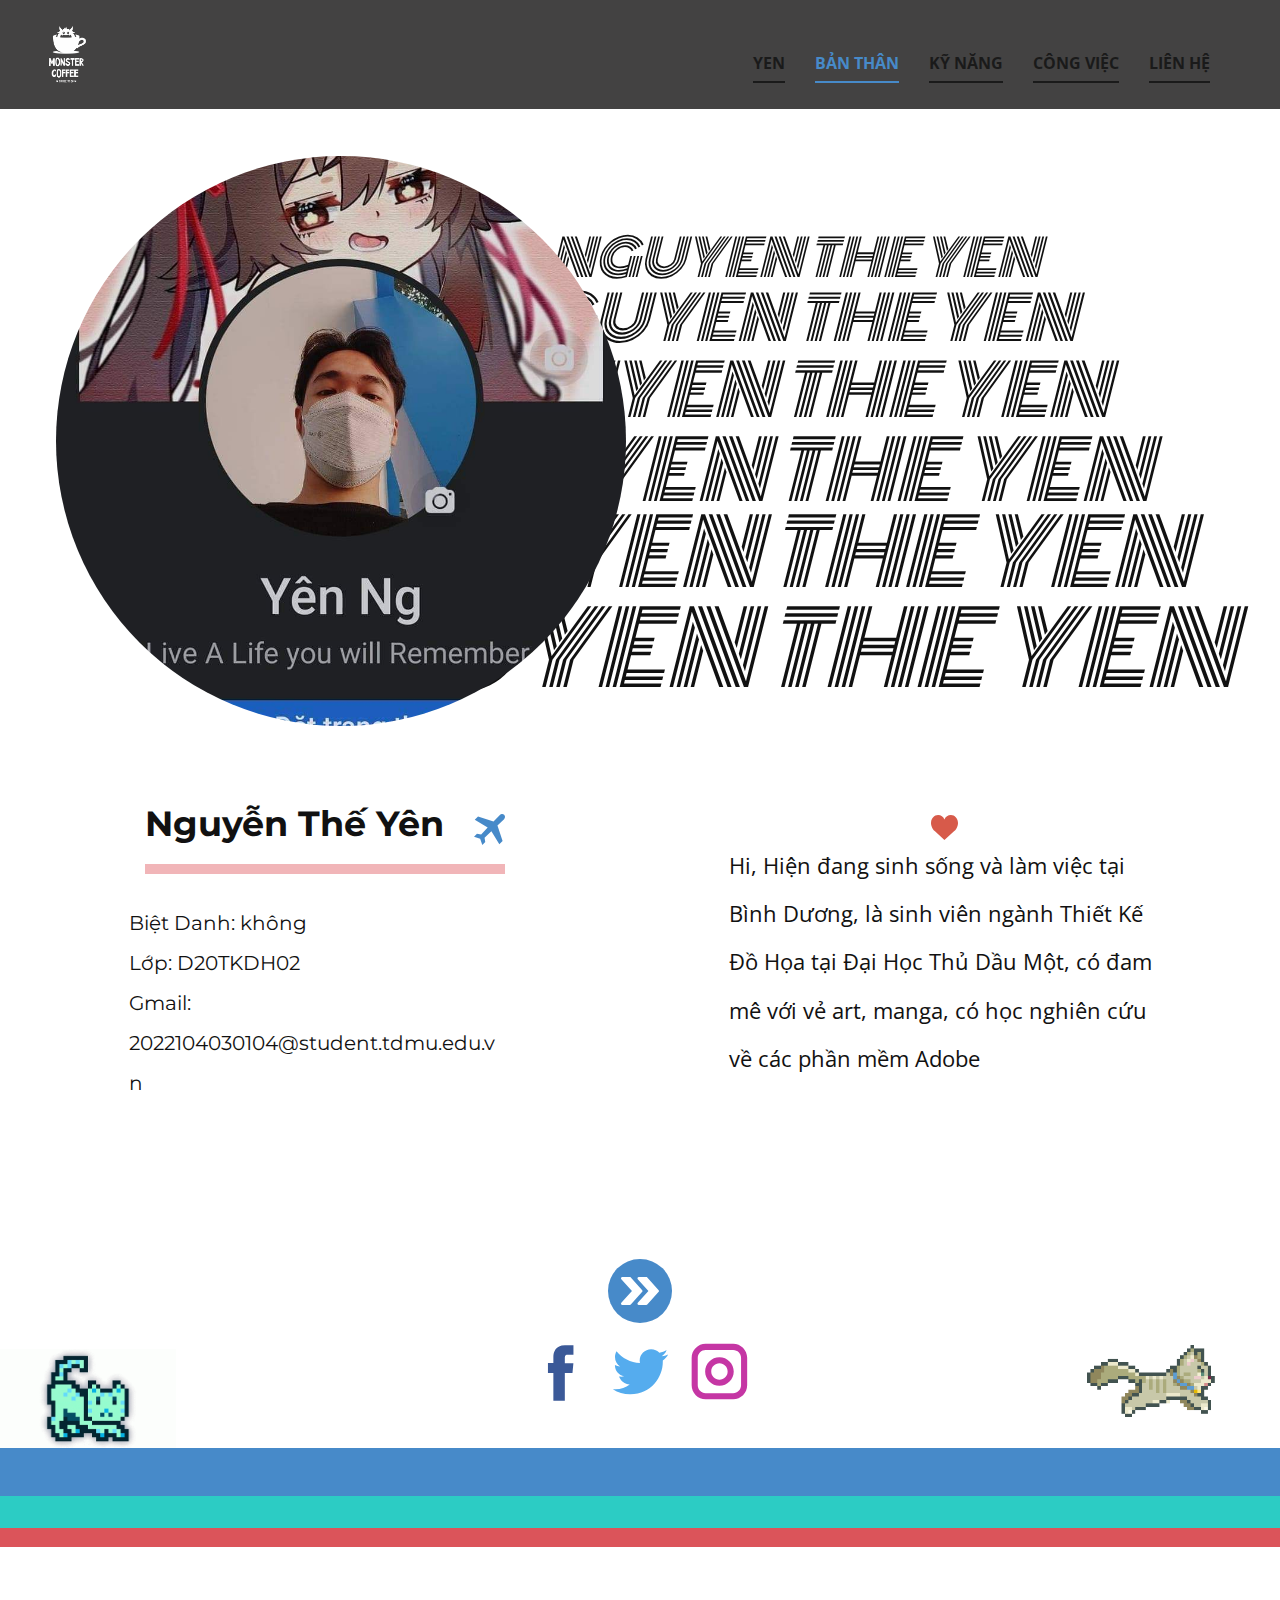
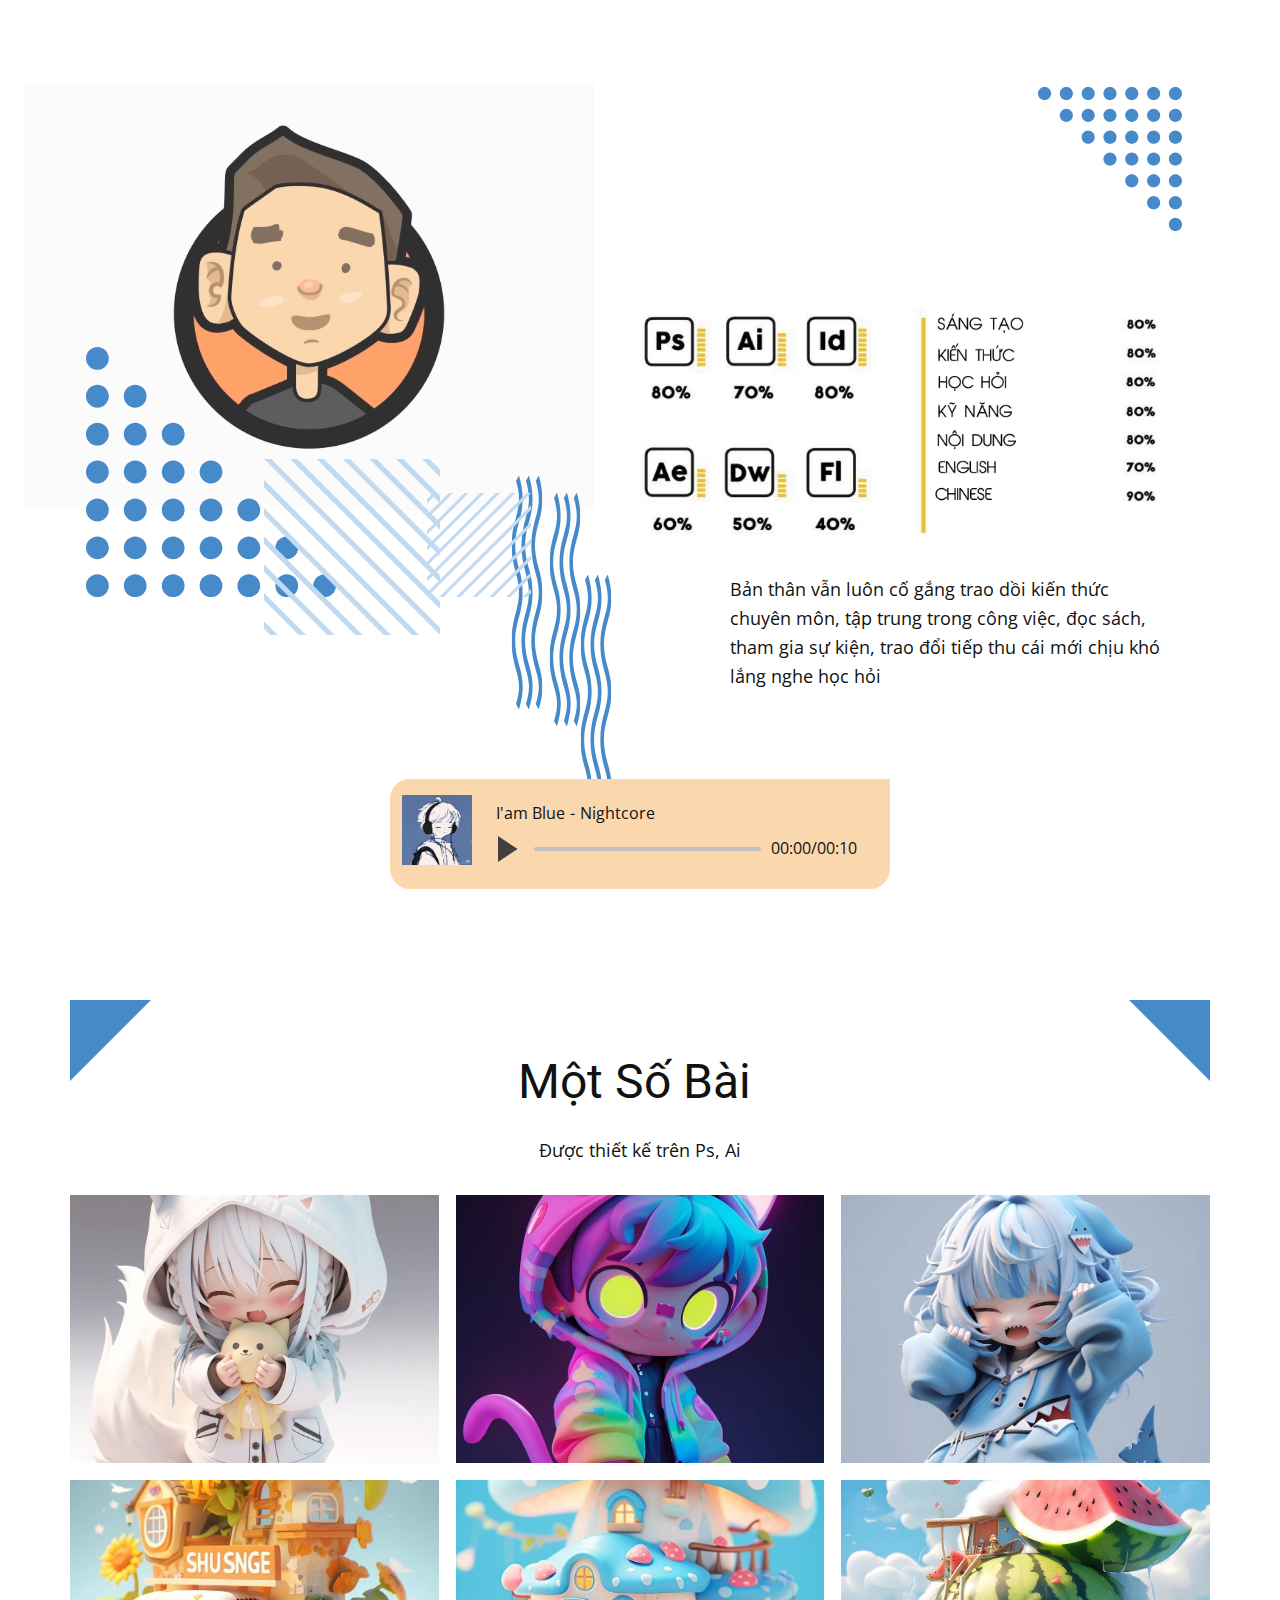
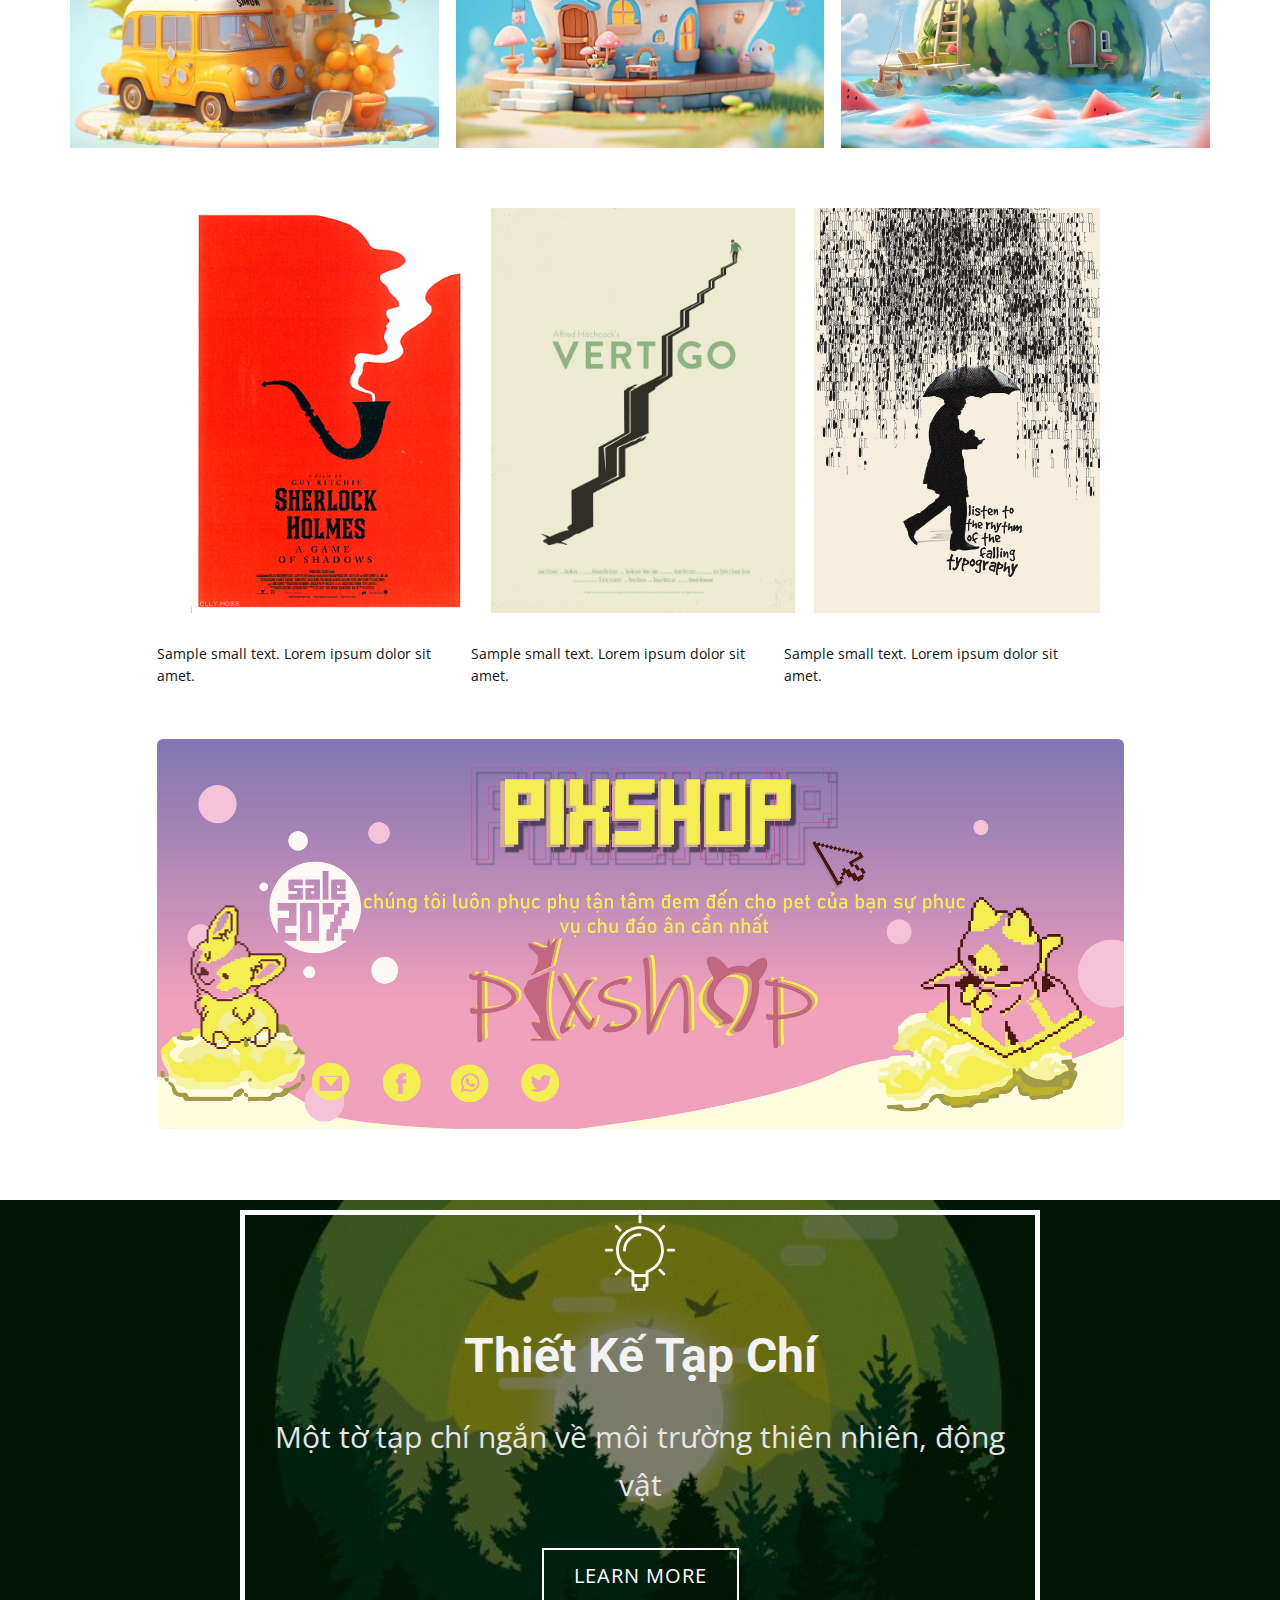
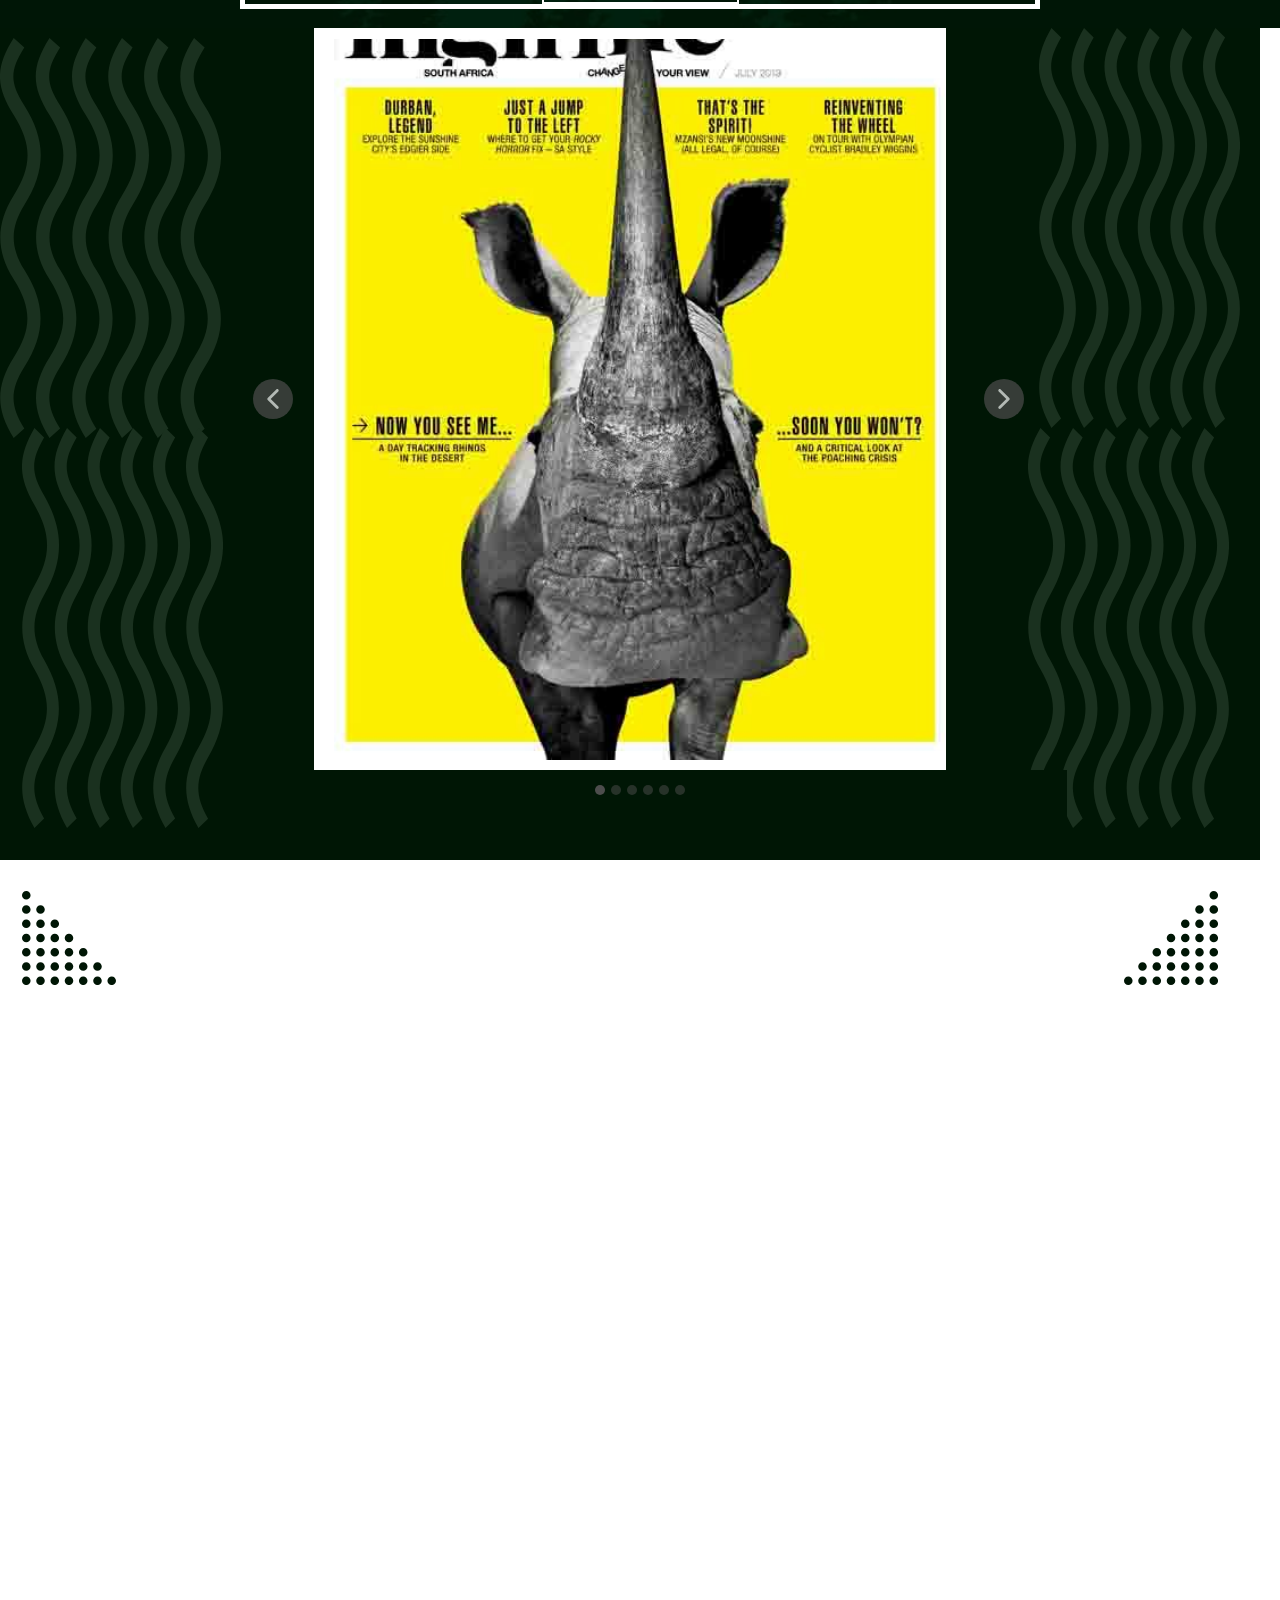
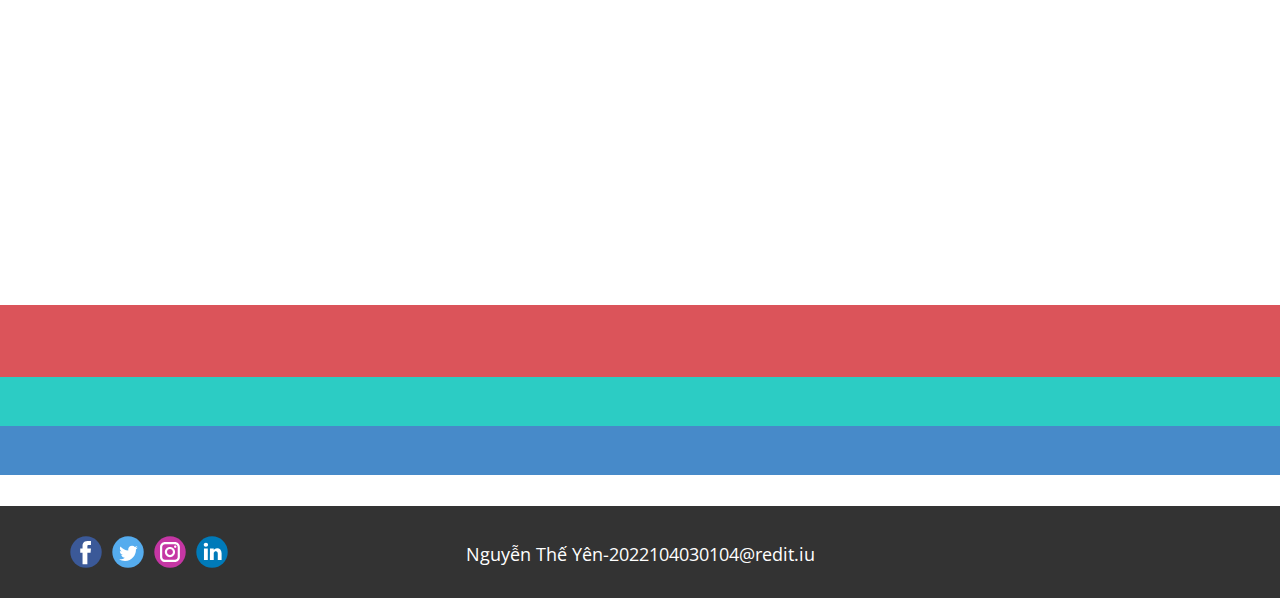
==== commit f7f5582d: "Update index.html" ====
--- a/index.html
+++ b/index.html
@@ -697,19 +697,9 @@
         </div>
         <p class="u-text u-text-default u-text-1">Nguyễn Thế Yên-2022104030104@redit.iu</p>
       </div></footer>
-    <section class="u-backlink u-clearfix u-grey-80">
-      <a class="u-link" href="https://nicepage.com/website-templates" target="_blank">
-        <span>Website Templates</span>
-      </a>
-      <p class="u-text">
-        <span>created with</span>
-      </p>
-      <a class="u-link" href="" target="_blank">
-        <span>Website Builder Software</span>
-      </a>. 
-    </section><span style="height: 64px; width: 64px; margin-left: 0px; margin-right: auto; margin-top: 0px; background-image: none; right: 20px; bottom: 20px; padding: 15px" class="u-back-to-top u-icon u-icon-circle u-opacity u-opacity-85 u-palette-1-base" data-href="#">
+   <span style="height: 64px; width: 64px; margin-left: 0px; margin-right: auto; margin-top: 0px; background-image: none; right: 20px; bottom: 20px; padding: 15px" class="u-back-to-top u-icon u-icon-circle u-opacity u-opacity-85 u-palette-1-base" data-href="#">
         <svg class="u-svg-link" preserveAspectRatio="xMidYMin slice" viewBox="0 0 551.13 551.13"><use xmlns:xlink="http://www.w3.org/1999/xlink" xlink:href="#svg-1d98"></use></svg>
         <svg class="u-svg-content" enable-background="new 0 0 551.13 551.13" viewBox="0 0 551.13 551.13" xmlns="http://www.w3.org/2000/svg" id="svg-1d98"><path d="m275.565 189.451 223.897 223.897h51.668l-275.565-275.565-275.565 275.565h51.668z"></path></svg>
     </span>
   
-</body></html>+</body></html>
